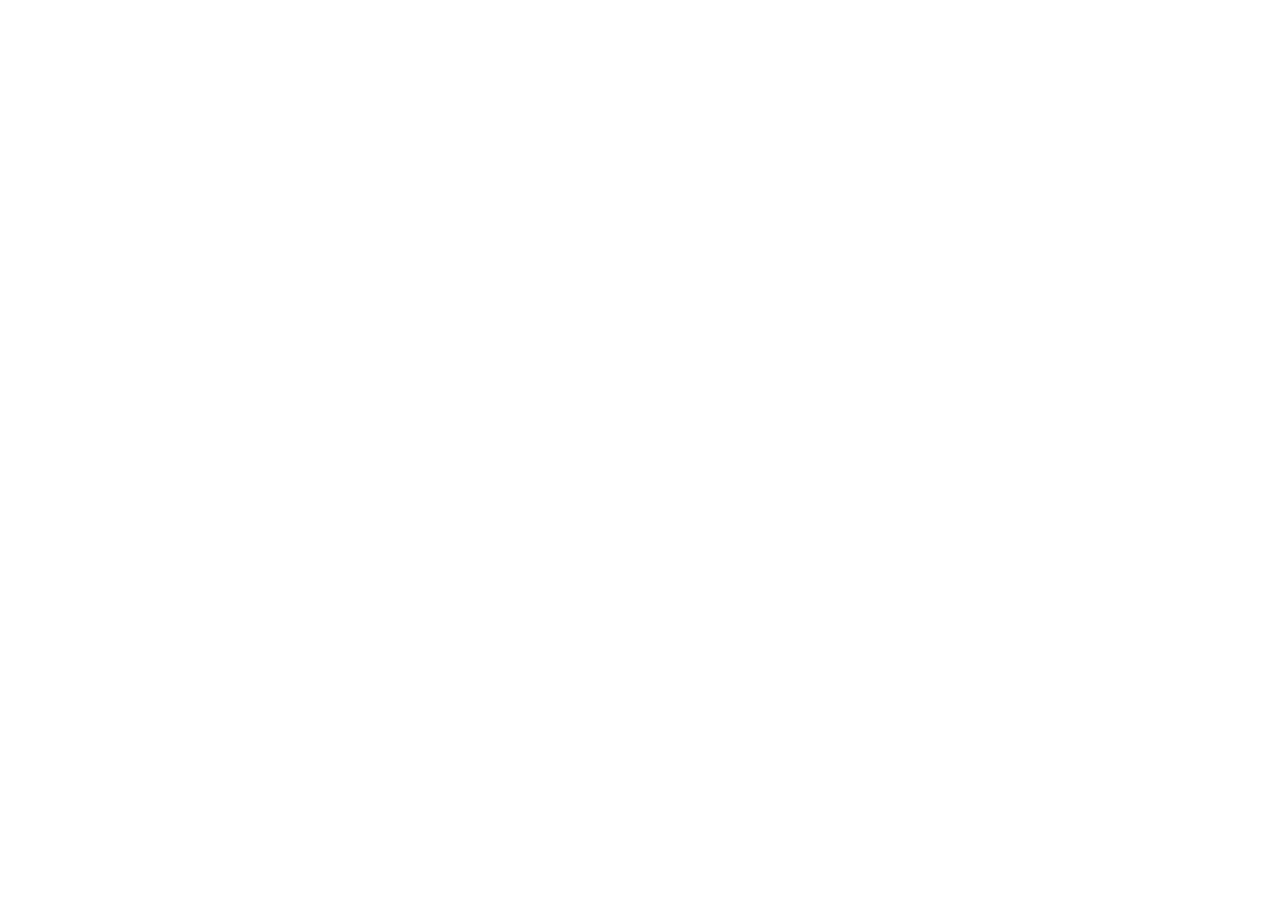
==== math.html @ e970115b "My First Commit" ====
<!DOCTYPE html>
<html lang="en">
<head>
    <meta charset="UTF-8">
    <meta name="viewport" content="width=device-width, initial-scale=1.0">
    <title>Document</title>
    <script src="scrypt.js"></script>
</head>
<body>
    
</body>
</html>
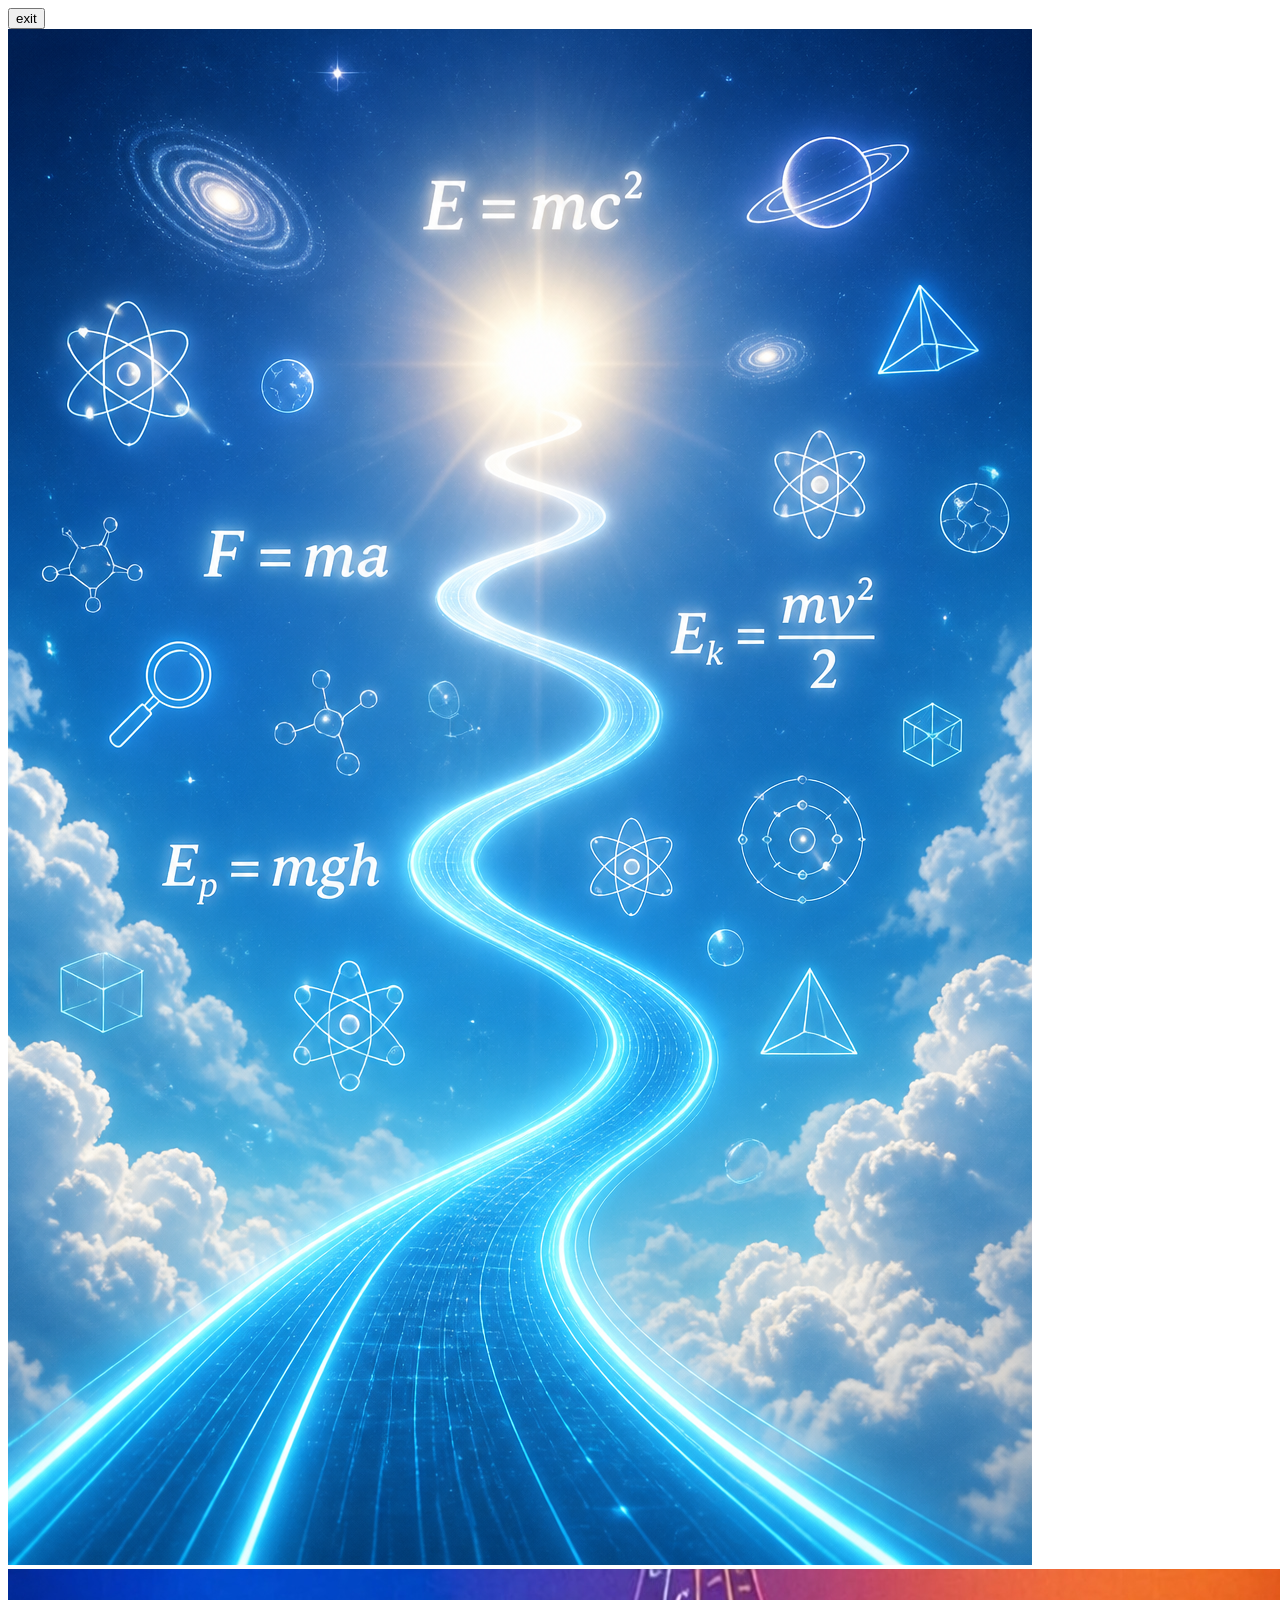
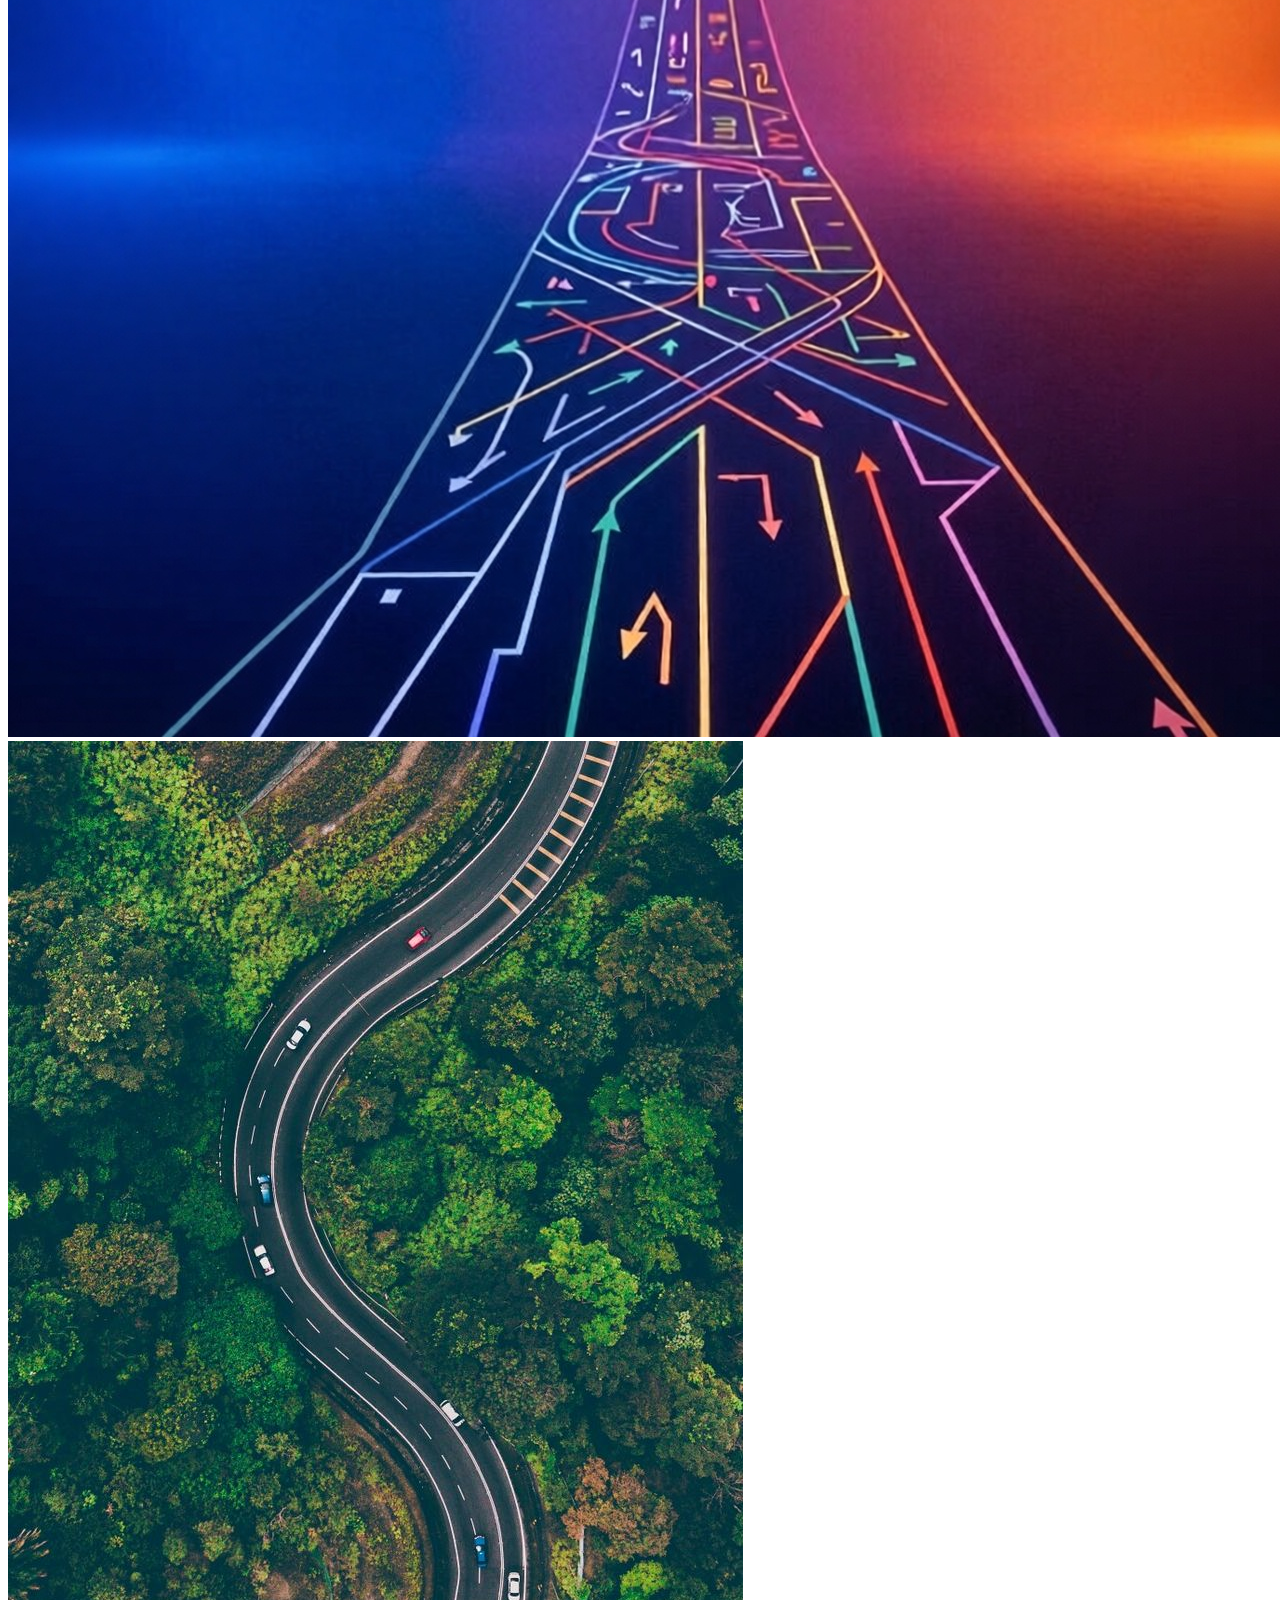
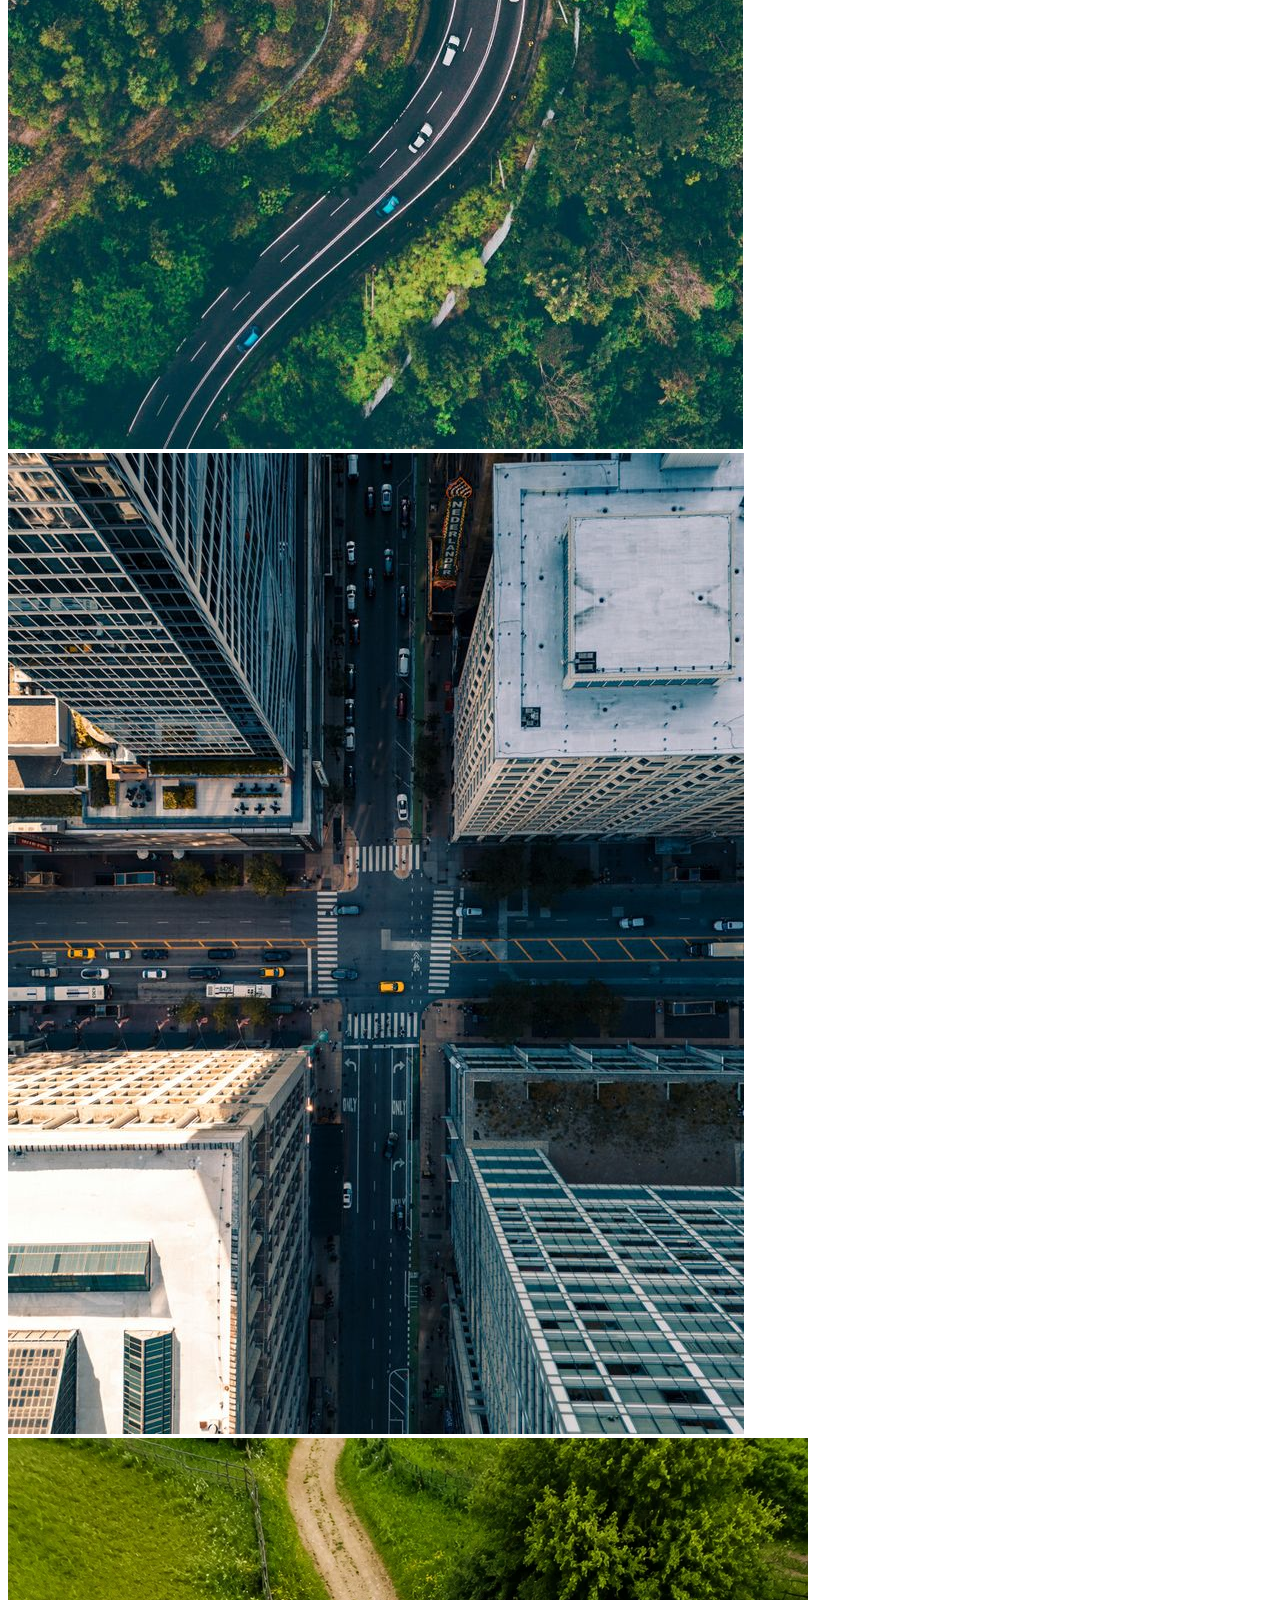
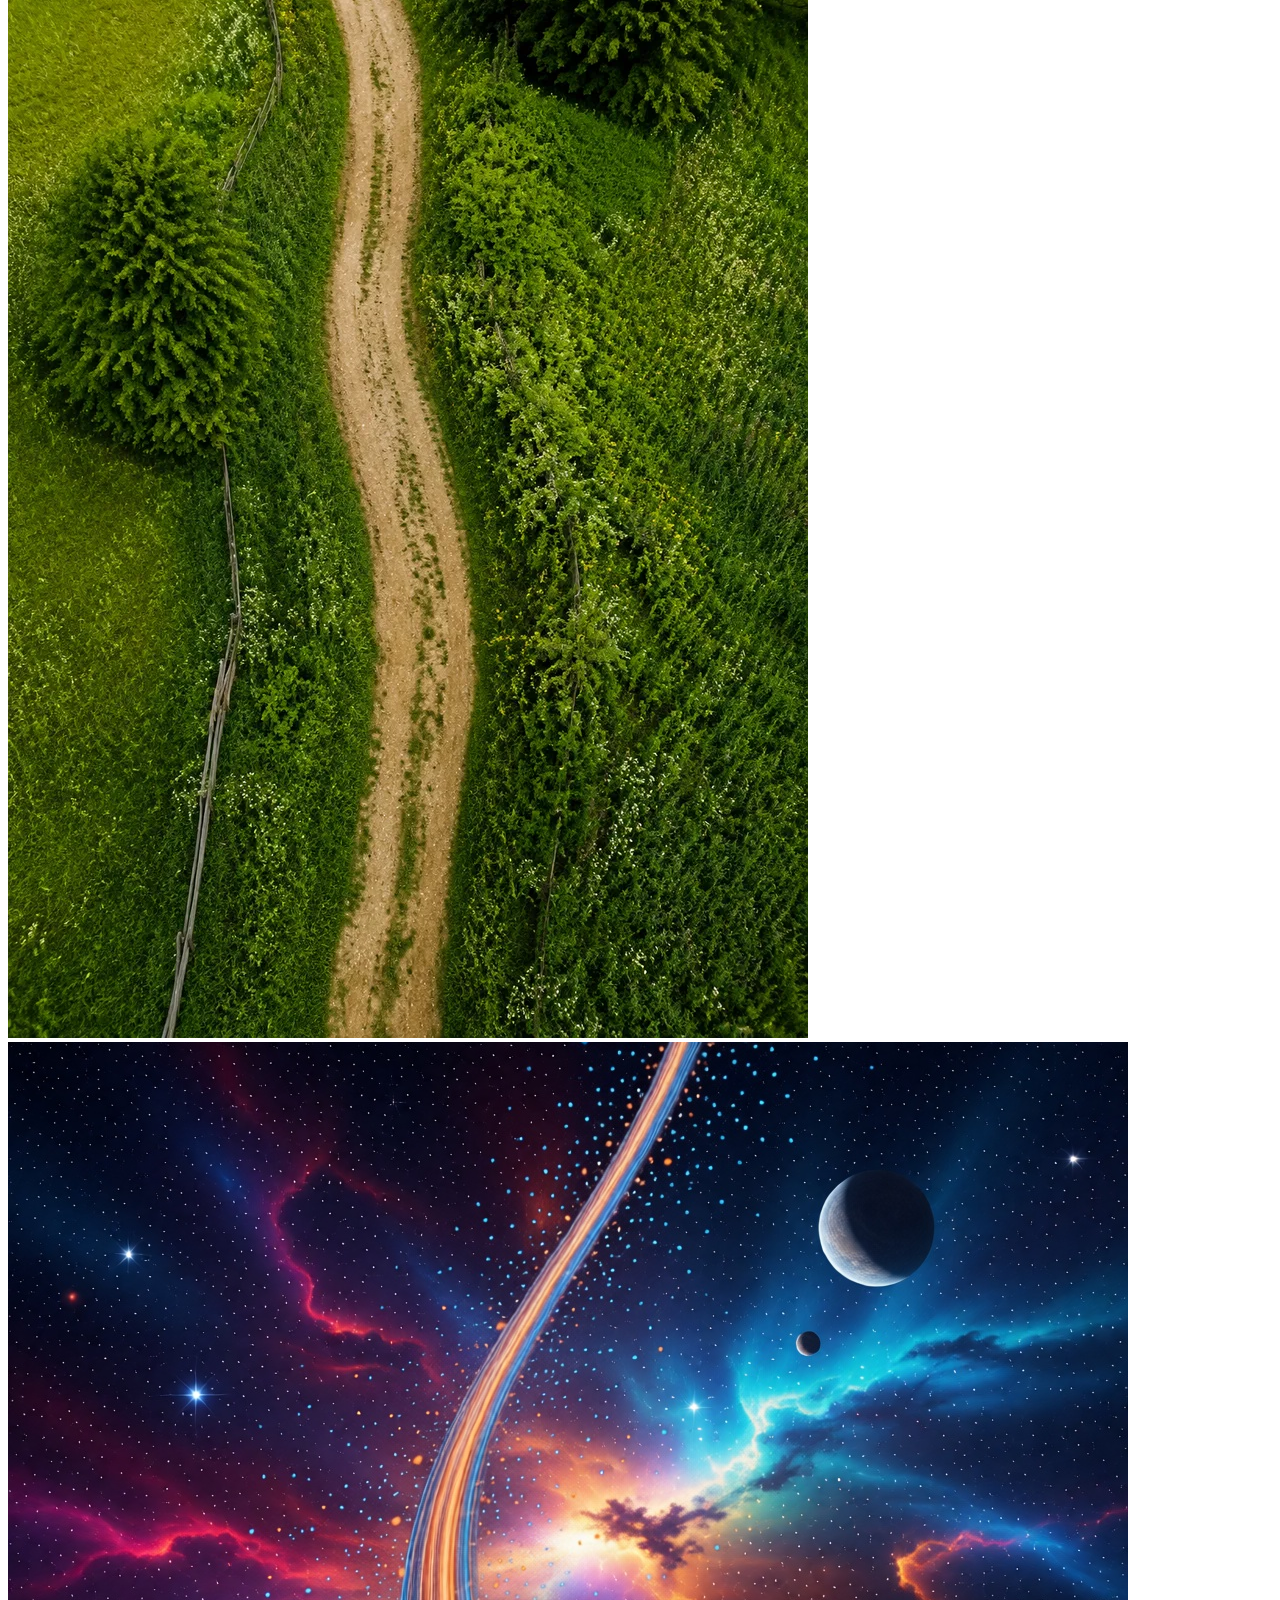
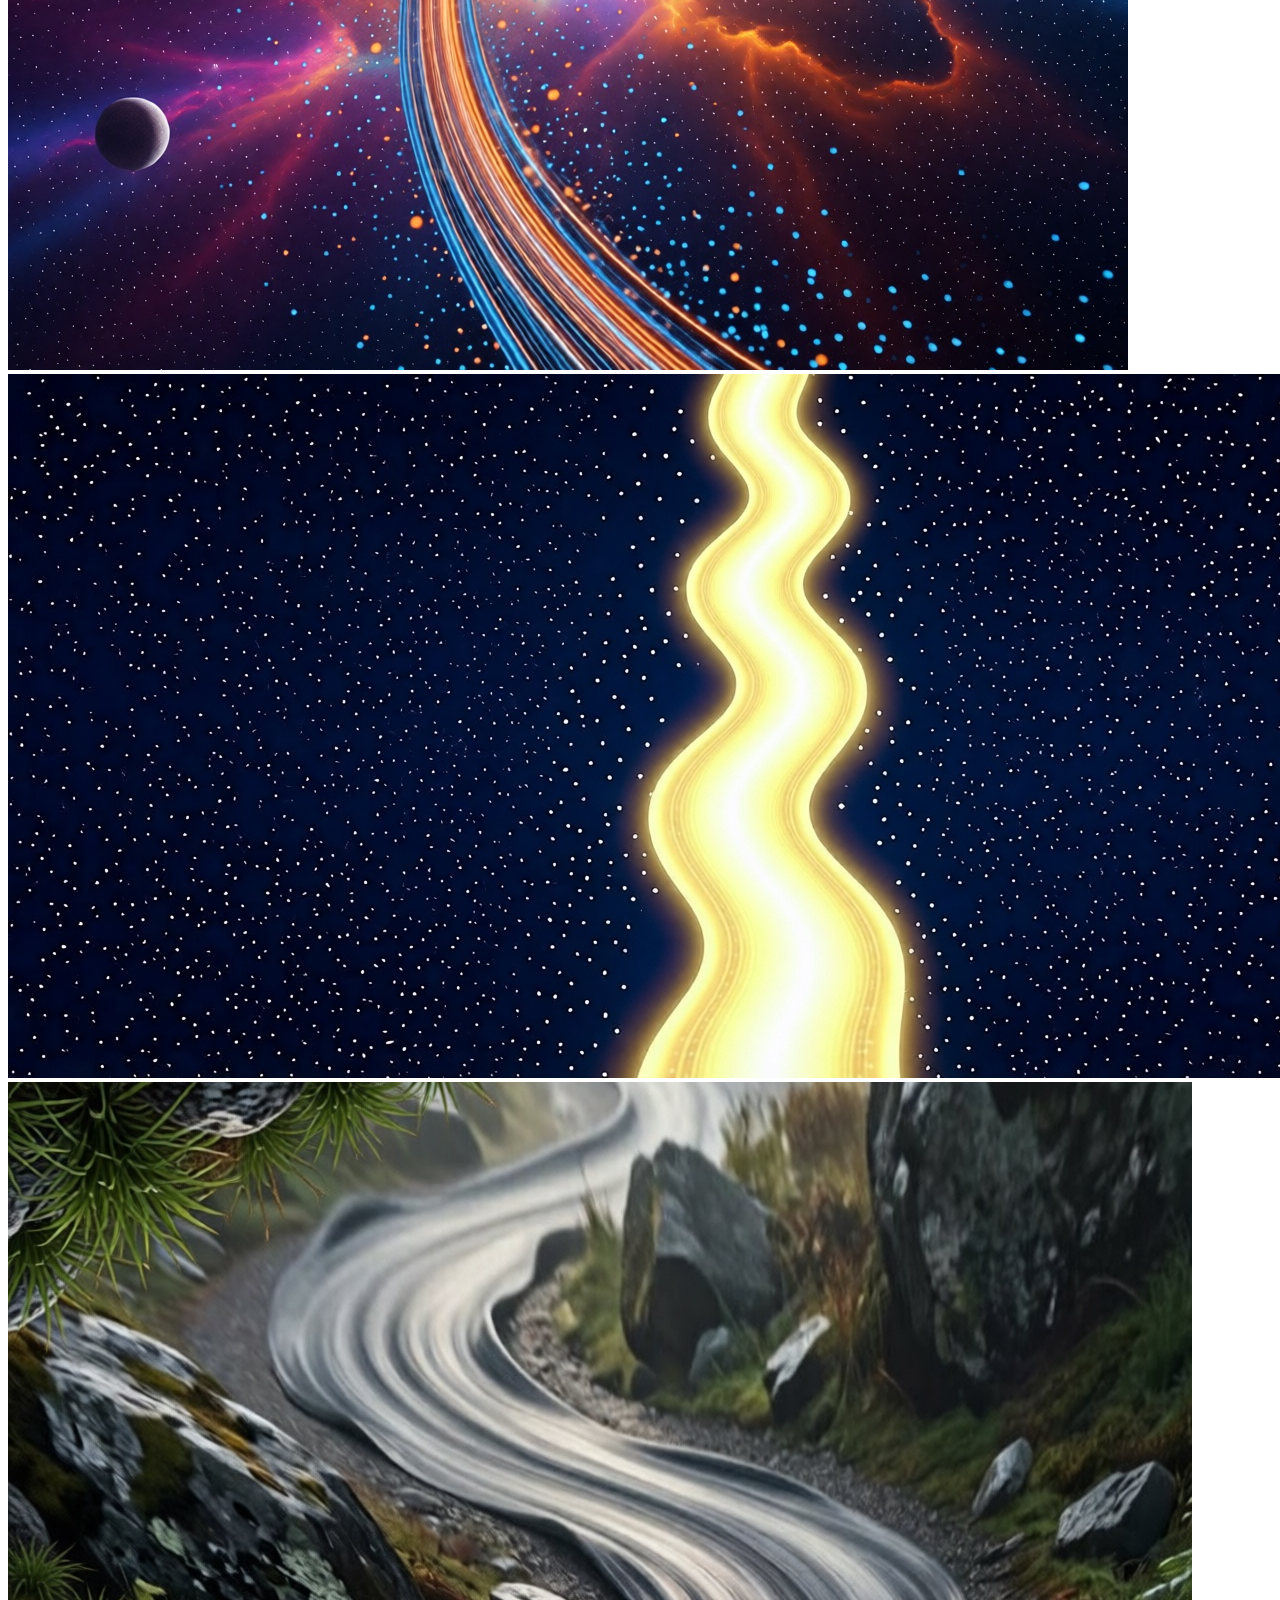
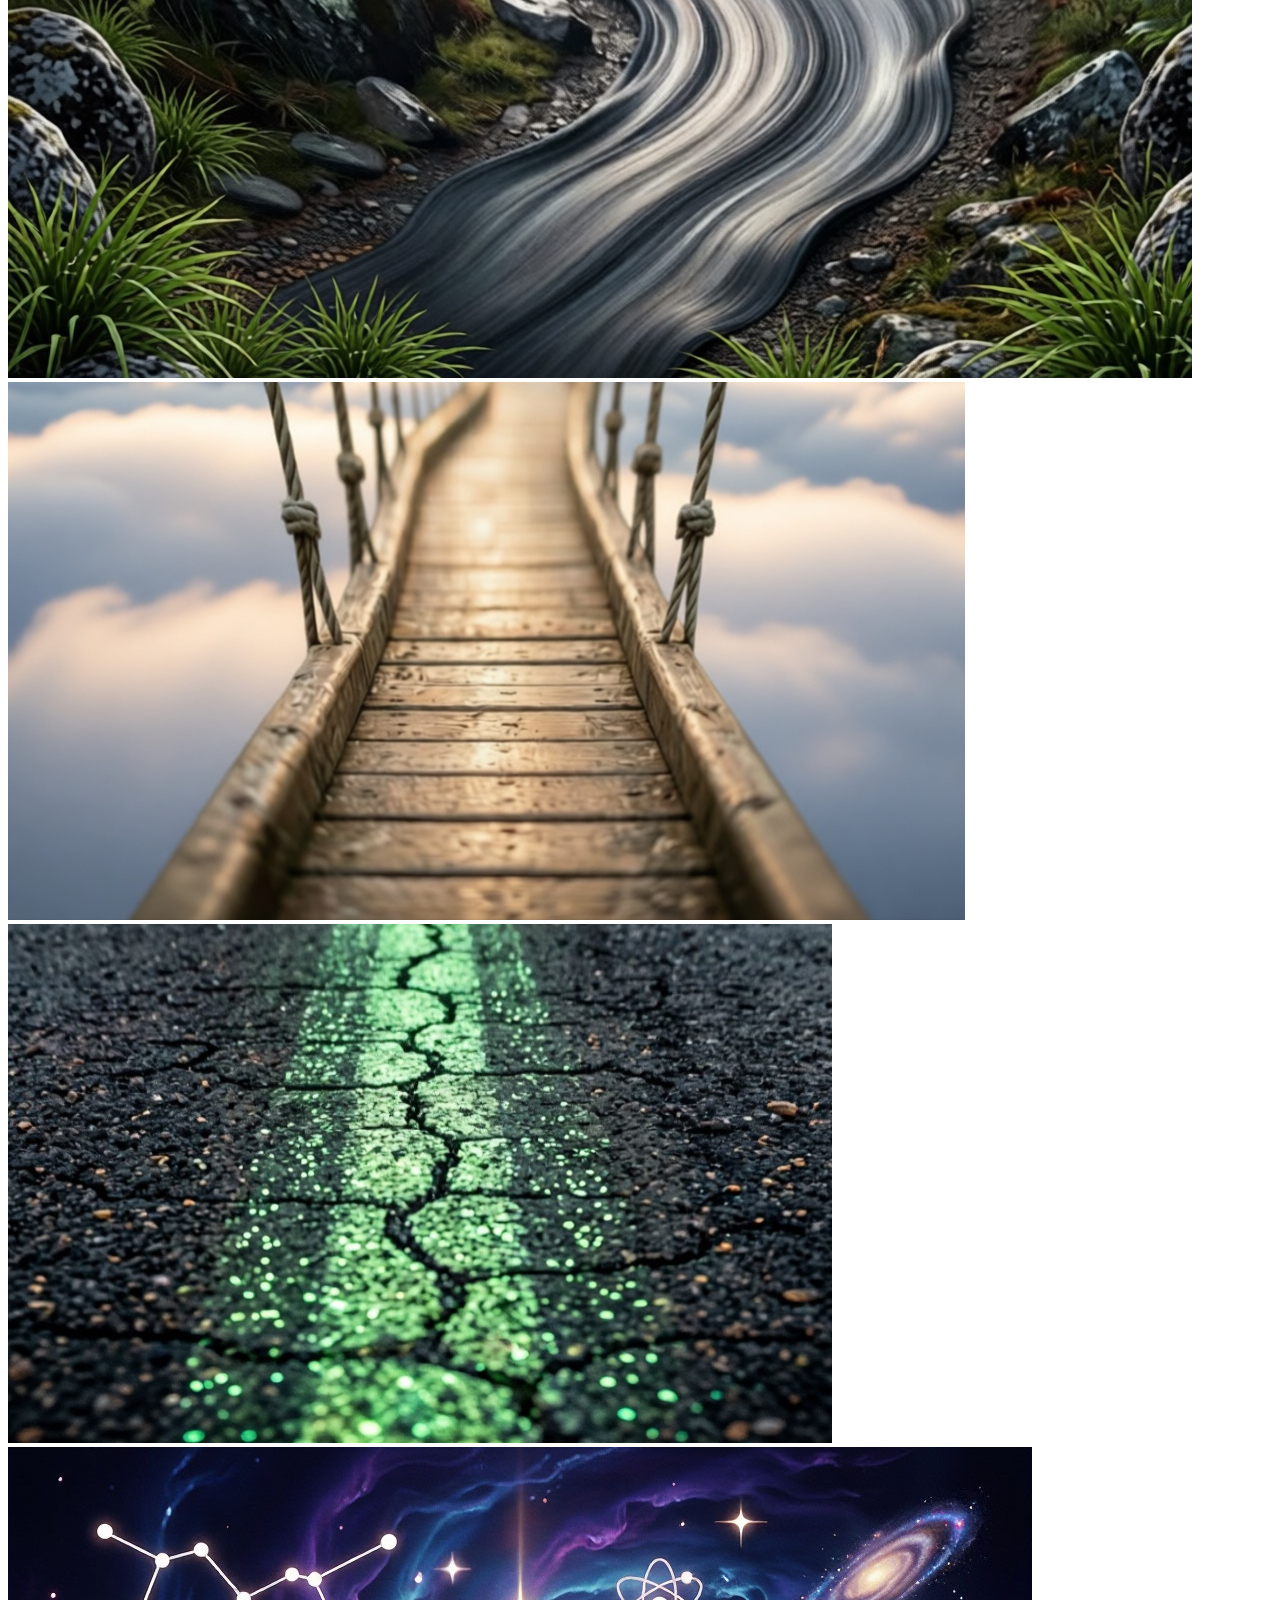
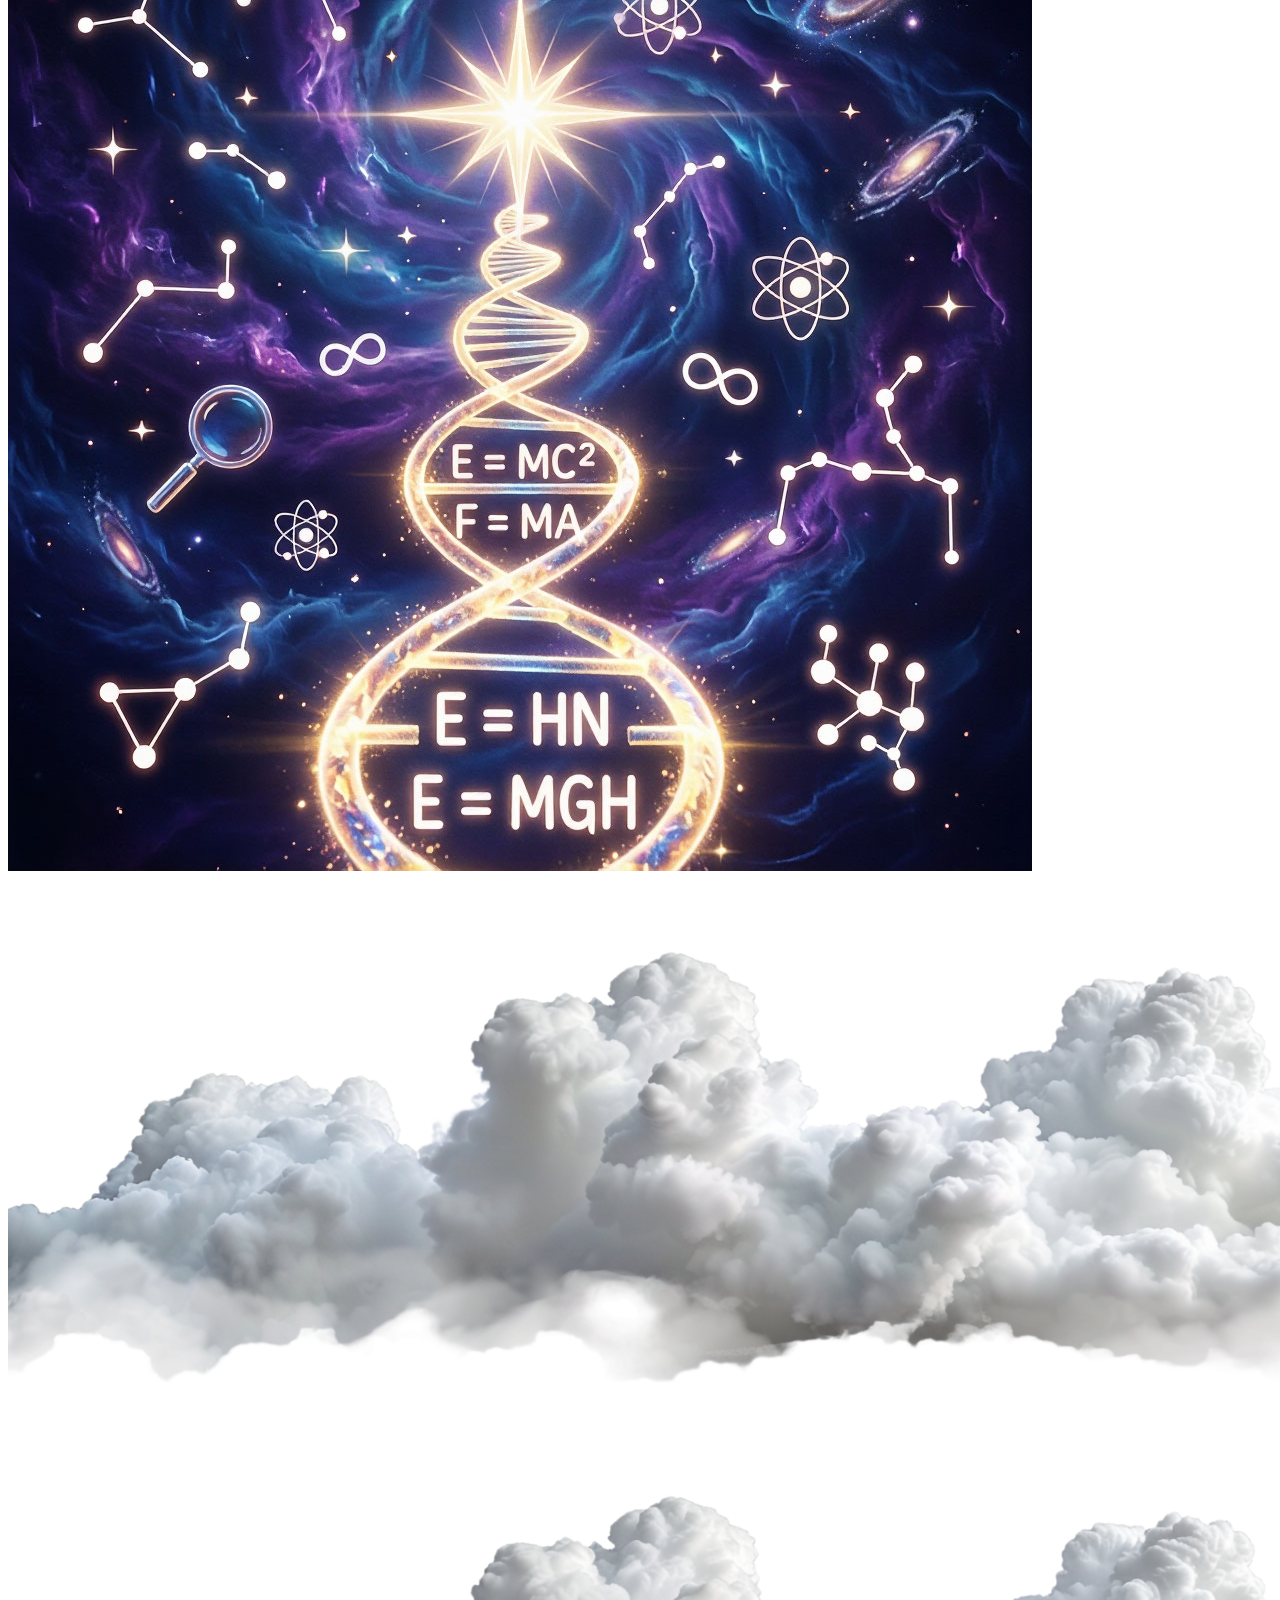
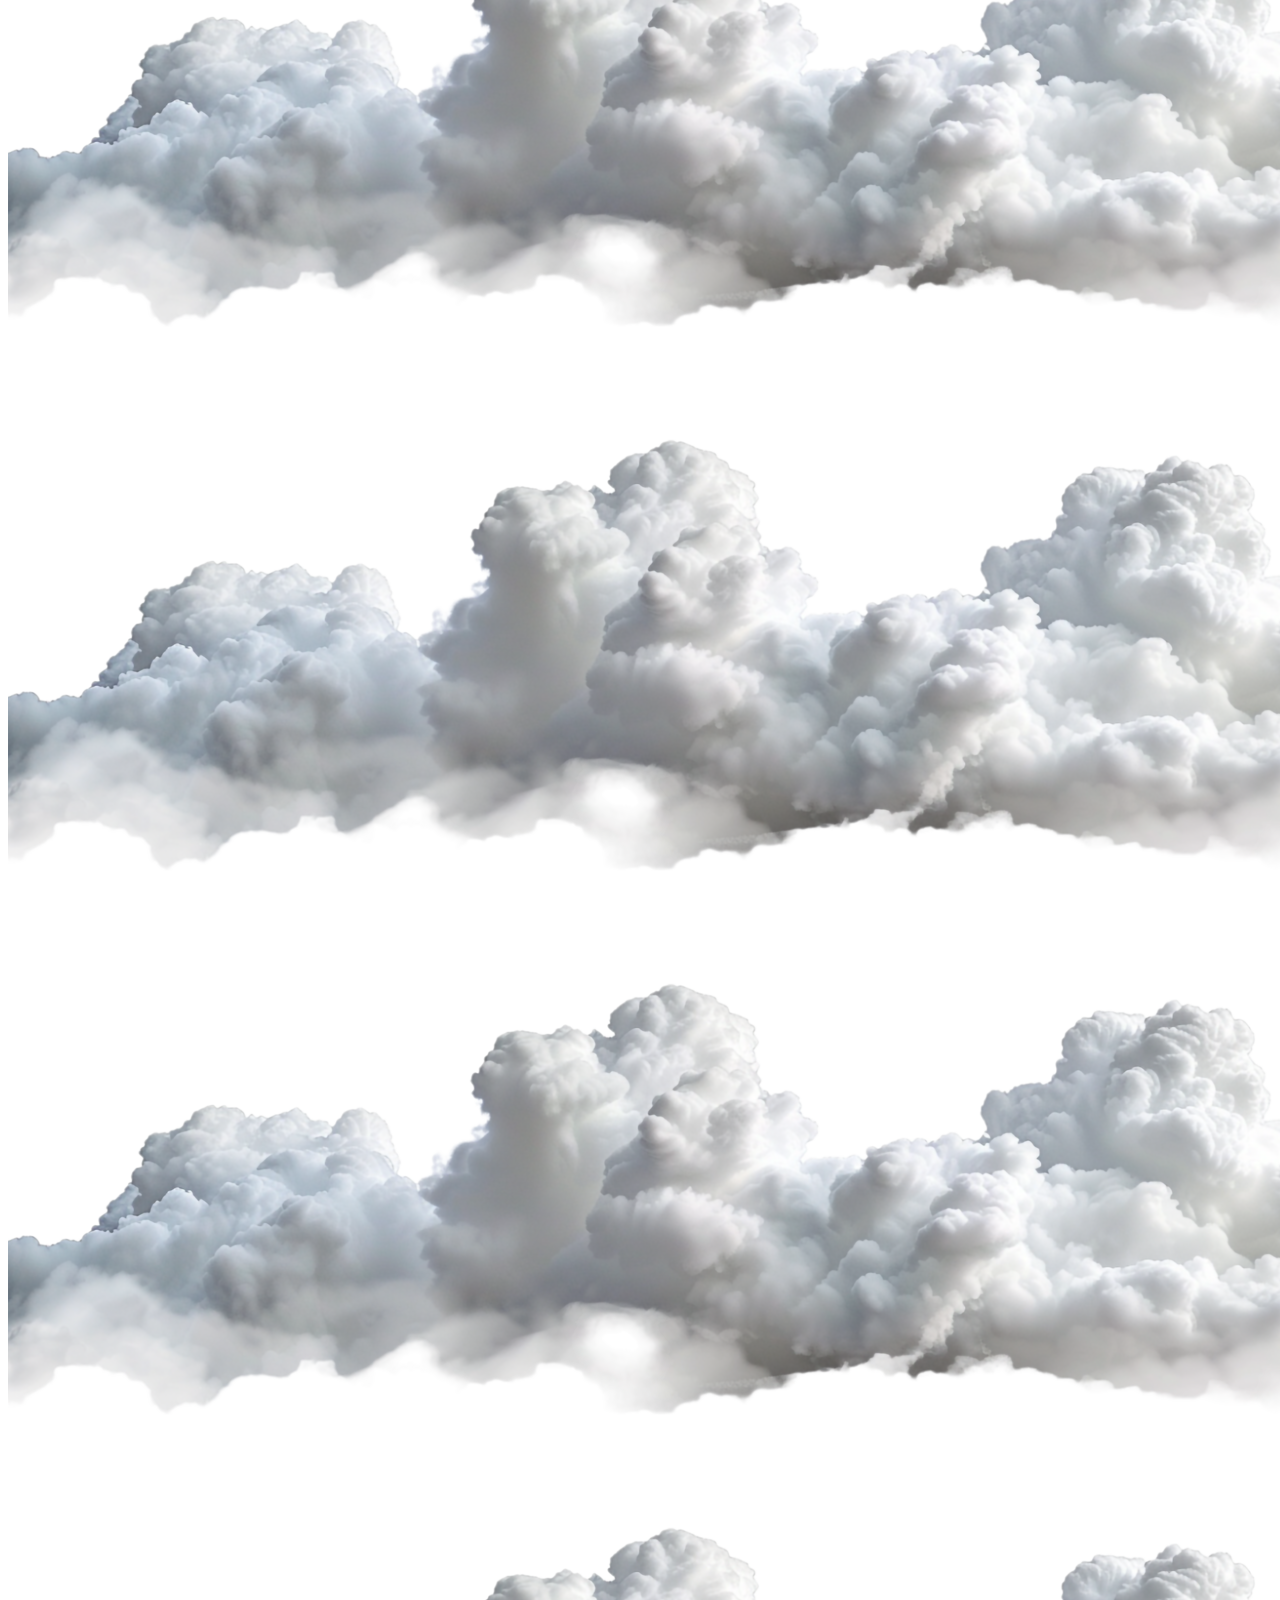
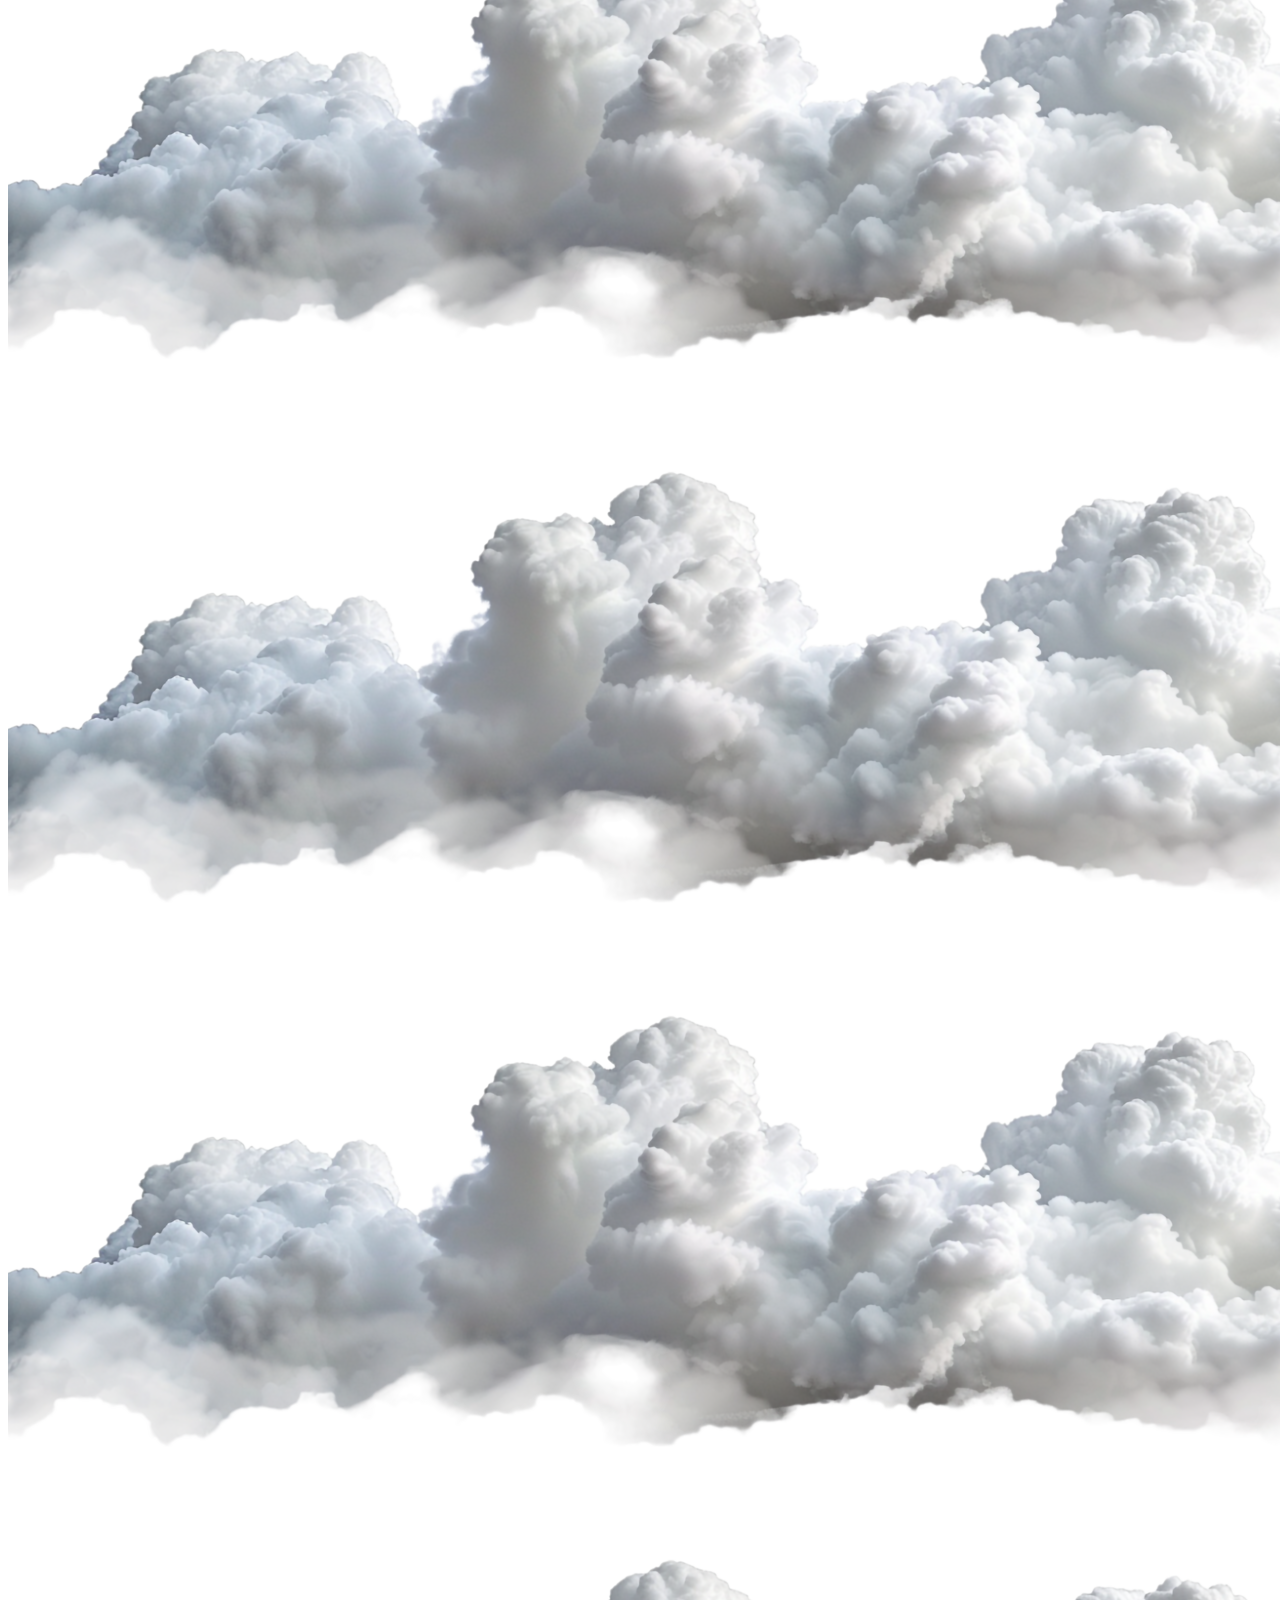
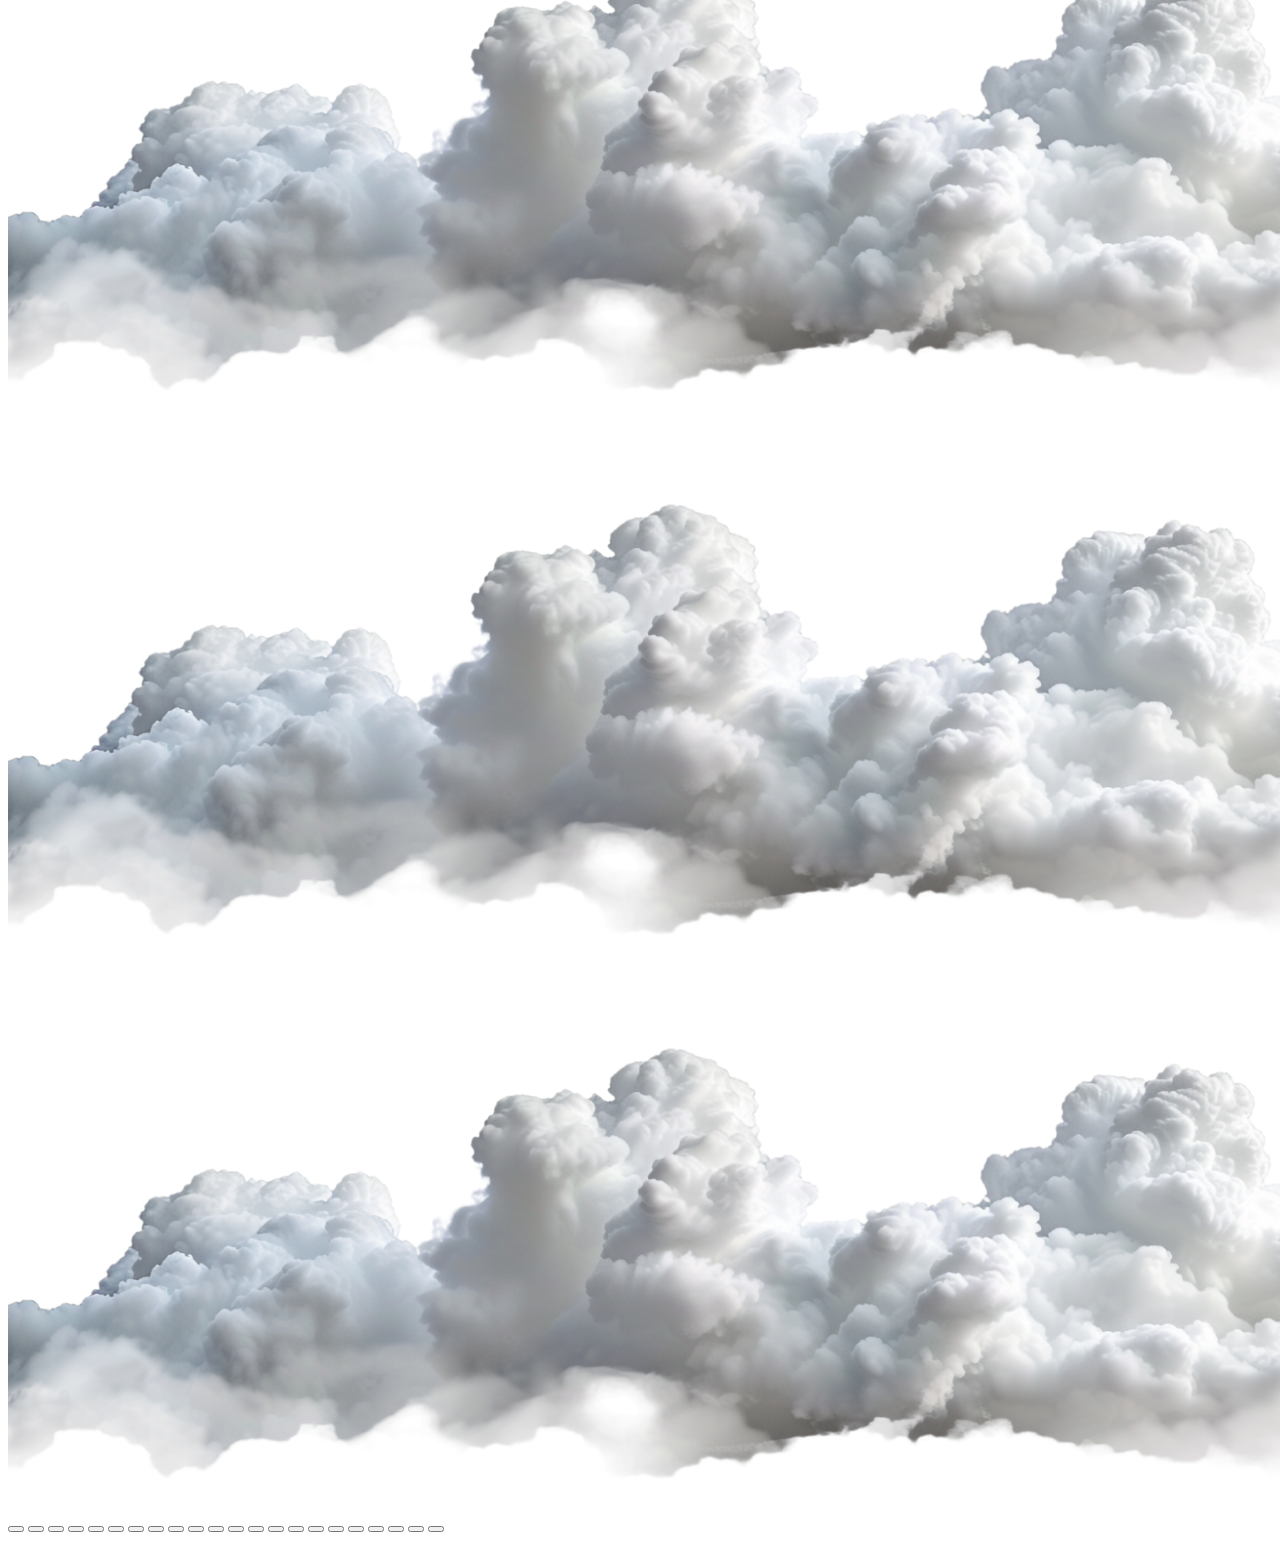
==== commit 6749461e: "Add files via upload" ====
--- a/math.html
+++ b/math.html
@@ -1,12 +1,76 @@
-<!DOCTYPE html>
-<html lang="en">
-<head>
-    <meta charset="UTF-8">
-    <meta name="viewport" content="width=device-width, initial-scale=1.0">
-    <title>Document</title>
-    <script src="scrypt.js"></script>
-</head>
-<body>
-    
-</body>
+<!DOCTYPE html>
+<html lang="en" id="page_physics">
+<head>
+    <meta charset="UTF-8">
+    <meta name="viewport" content="width=device-width, initial-scale=1.0">
+    <title>Document</title>
+    <link rel="stylesheet" href="math.css">
+    <script src="mathmain.js" type="module"></script>
+</head>
+<body>
+
+    <!-- head page -->
+    
+    <div class="head_page">
+        <button class="exit_page" type="button" id="exit_on_main" onclick="exit()"> exit </button>
+    </div>
+
+    <!-- location -->
+    <img src=".\1000035770.jpg" class="bg_site" id="bg_1">
+
+    <img src=".\1000035775.jpg" class="bg_site" id="bg_2">
+
+    <img src=".\1000034646.jpg" class="bg_site" id="bg_3">
+
+    <img src=".\1000034648.jpg" class="bg_site" id="bg_4">
+
+    <img src=".\1000035082.webp" class="bg_site" id="bg_5">
+
+    <img src=".\1000035746.jpg" class="bg_site" id="bg_6">
+
+    <img src=".\1000035751.jpg" class="bg_site" id="bg_7">
+
+    <img src=".\1000035755.jpg" class="bg_site" id="bg_8">
+
+    <img src=".\1000035761.jpg" class="bg_site" id="bg_9">
+
+    <img src=".\1000035765.jpg" class="bg_site" id="bg_10">
+
+    <img src=".\1000035771.jpg" class="bg_site" id="bg_11">
+    
+    <img src="./10101010.png" class="sky" id="sky_1">
+    <img src="./10101010.png" class="sky" id="sky_2">
+    <img src="./10101010.png" class="sky" id="sky_3">
+    <img src="./10101010.png" class="sky" id="sky_4">
+    <img src="./10101010.png" class="sky" id="sky_5">
+    <img src="./10101010.png" class="sky" id="sky_6">
+    <img src="./10101010.png" class="sky" id="sky_7">
+    <img src="./10101010.png" class="sky" id="sky_8">
+    <img src="./10101010.png" class="sky" id="sky_9">
+    <img src="./10101010.png" class="sky" id="sky_10">
+
+    <button id="level_1" onclick="level_1()"></button>
+    <button id="level_2" onclick="level_2()"></button>
+    <button id="level_3" onclick="level_3()"></button>
+    <button id="level_4" onclick="level_4()"></button>
+    <button id="level_5" onclick="level_5()"></button>
+    <button id="level_6" onclick="level_6()"></button>
+    <button id="level_7" onclick="level_7()"></button>
+    <button id="level_8" onclick="level_8()"></button>
+    <button id="level_9" onclick="level_9()"></button>
+    <button id="level_10" onclick="level_10()"></button>
+    <button id="level_11" onclick="level_11()"></button>
+    <button id="level_12" onclick="level_12()"></button>
+    <button id="level_13" onclick="level_13()"></button>
+    <button id="level_14" onclick="level_14()"></button>
+    <button id="level_15" onclick="level_15()"></button>
+    <button id="level_16" onclick="level_16()"></button>
+    <button id="level_17" onclick="level_17()"></button>
+    <button id="level_18" onclick="level_18()"></button>
+    <button id="level_19" onclick="level_19()"></button>
+    <button id="level_20" onclick="level_20()"></button>
+    <button id="level_21" onclick="level_21()"></button>
+    <button id="level_22" onclick="level_22()"></button>
+
+</body>
 </html>
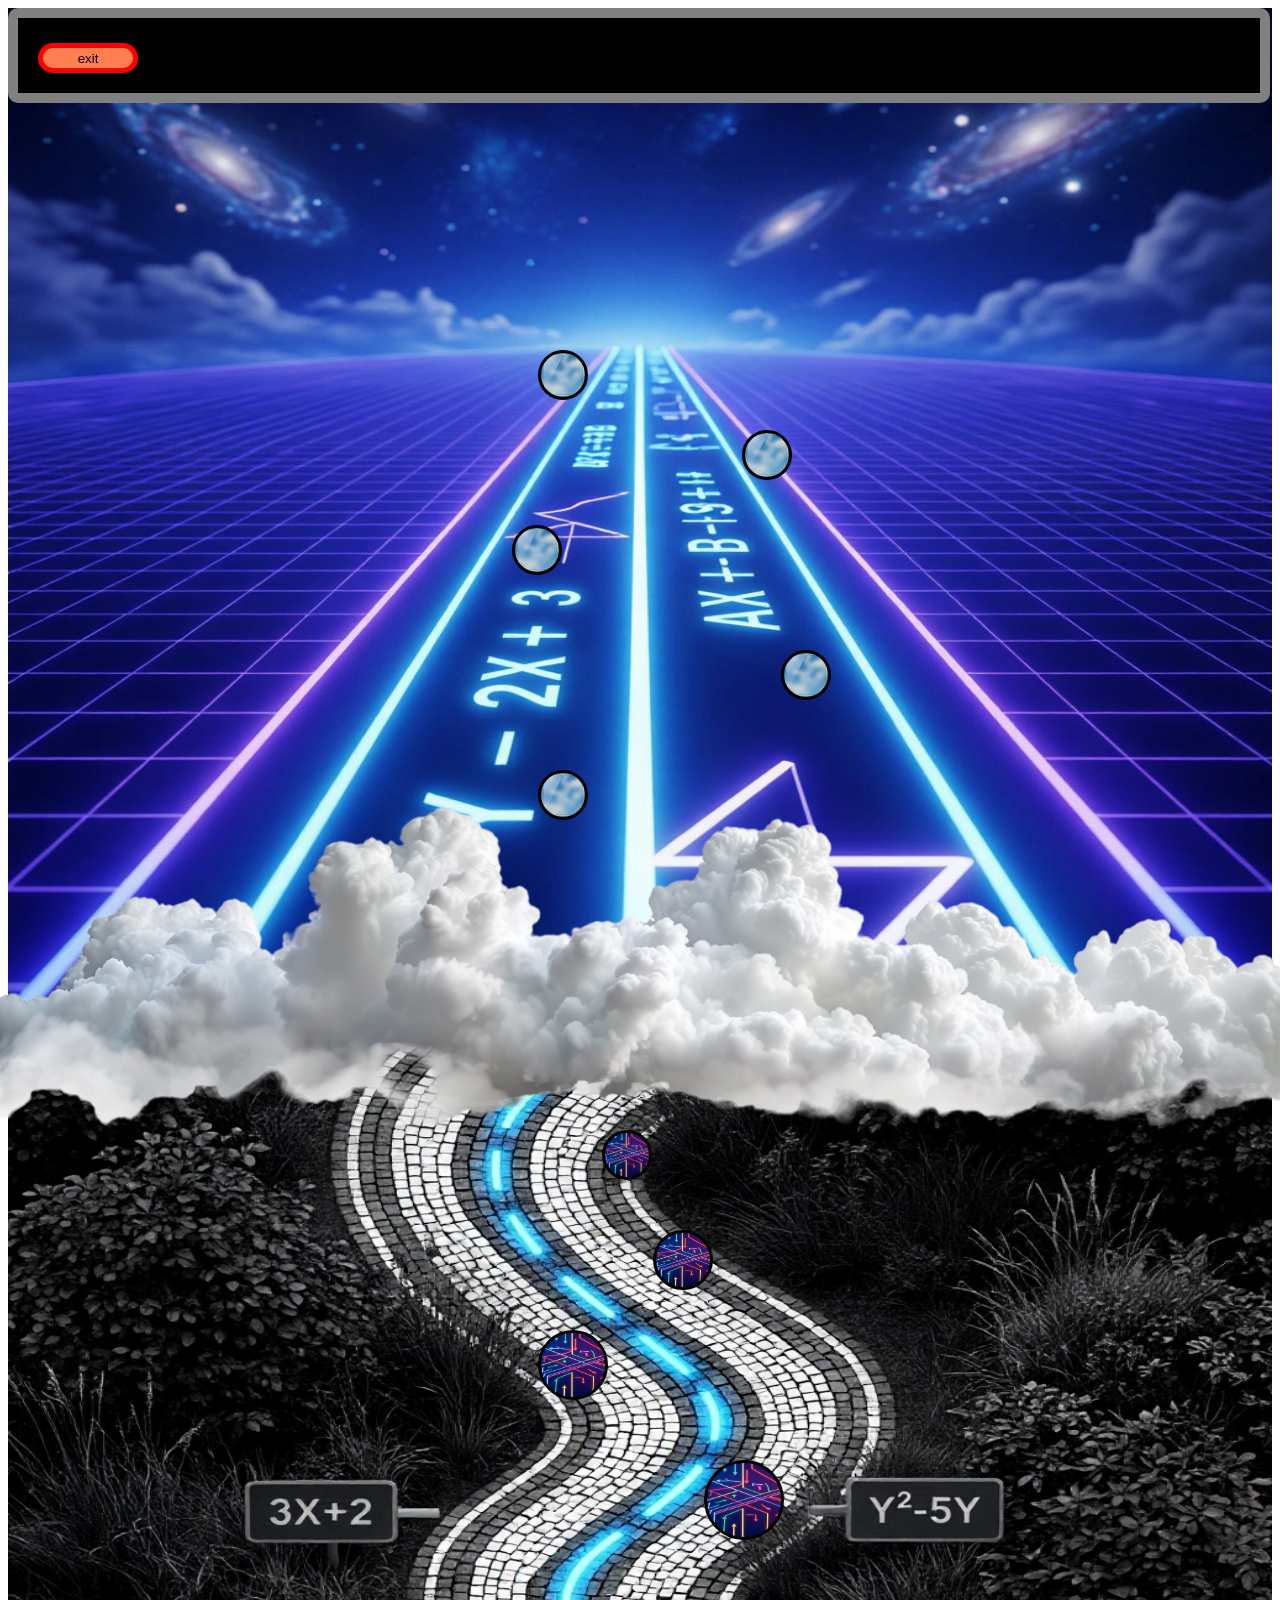
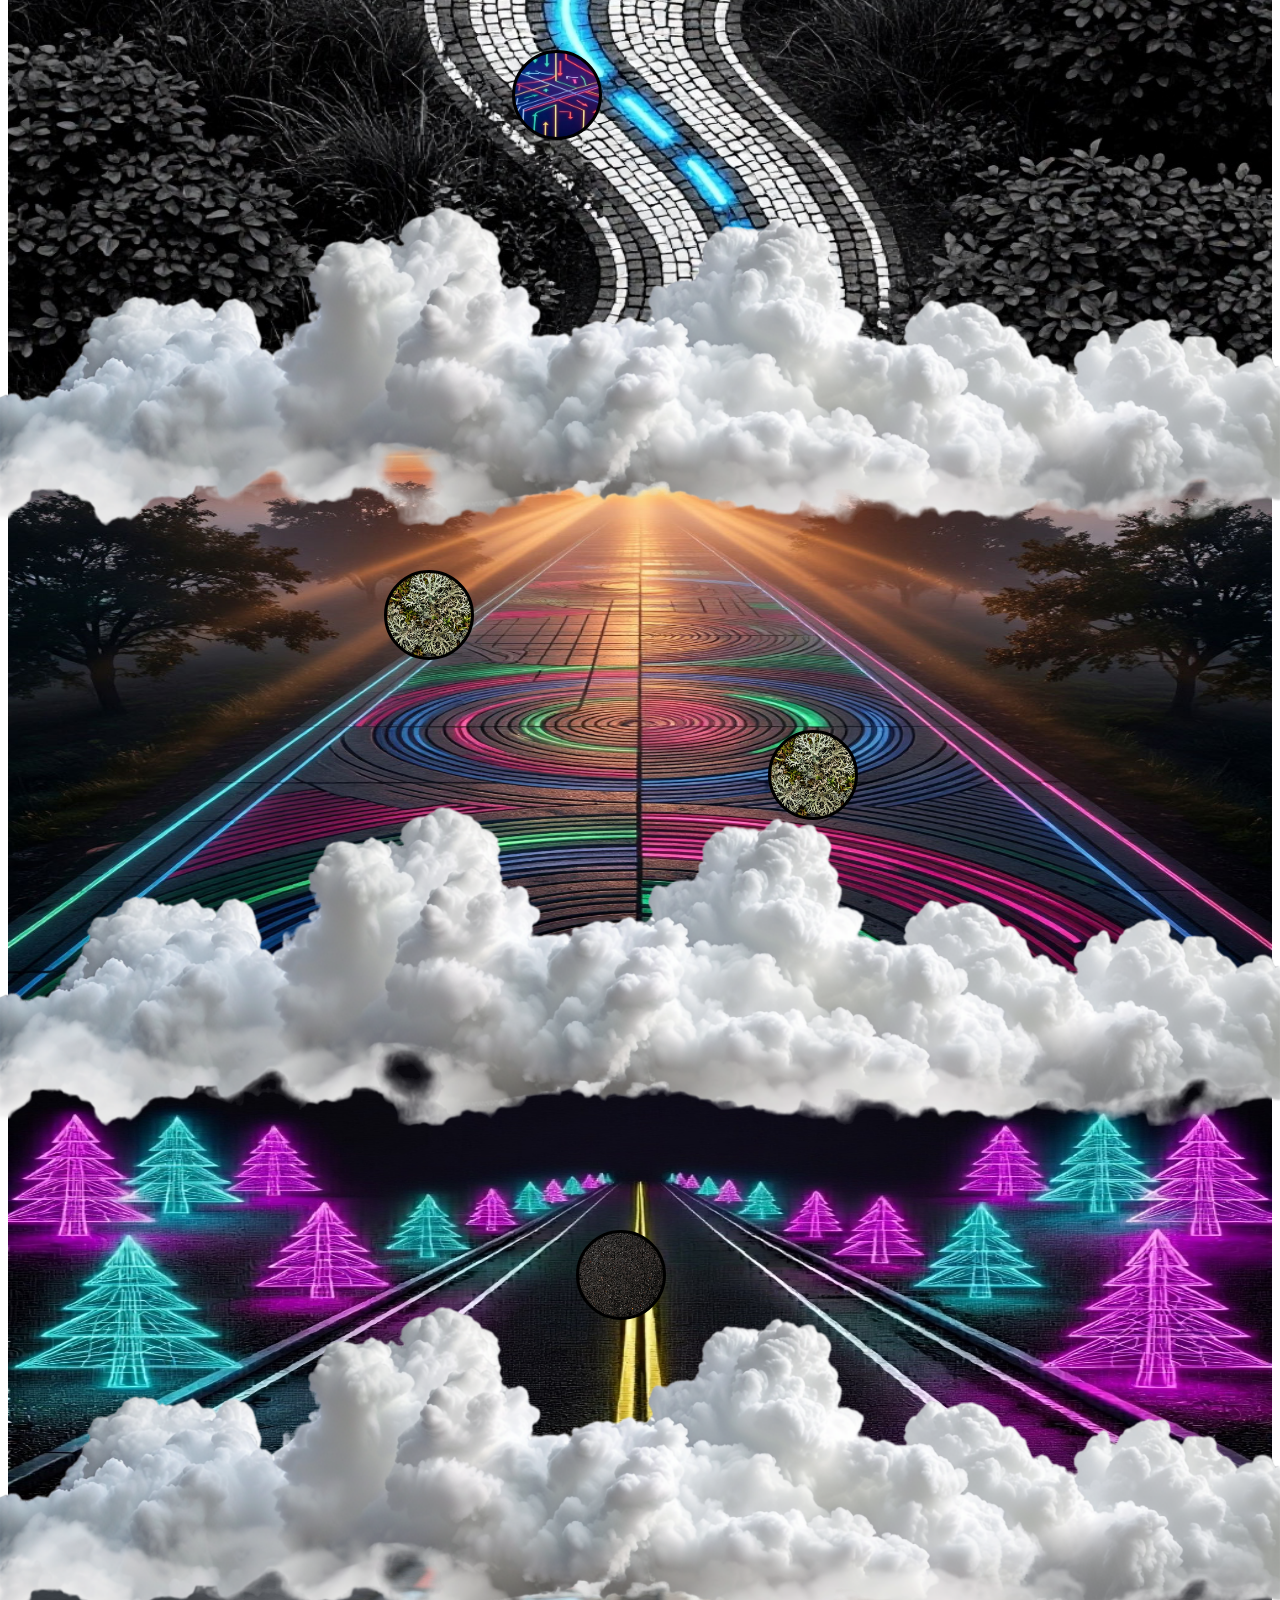
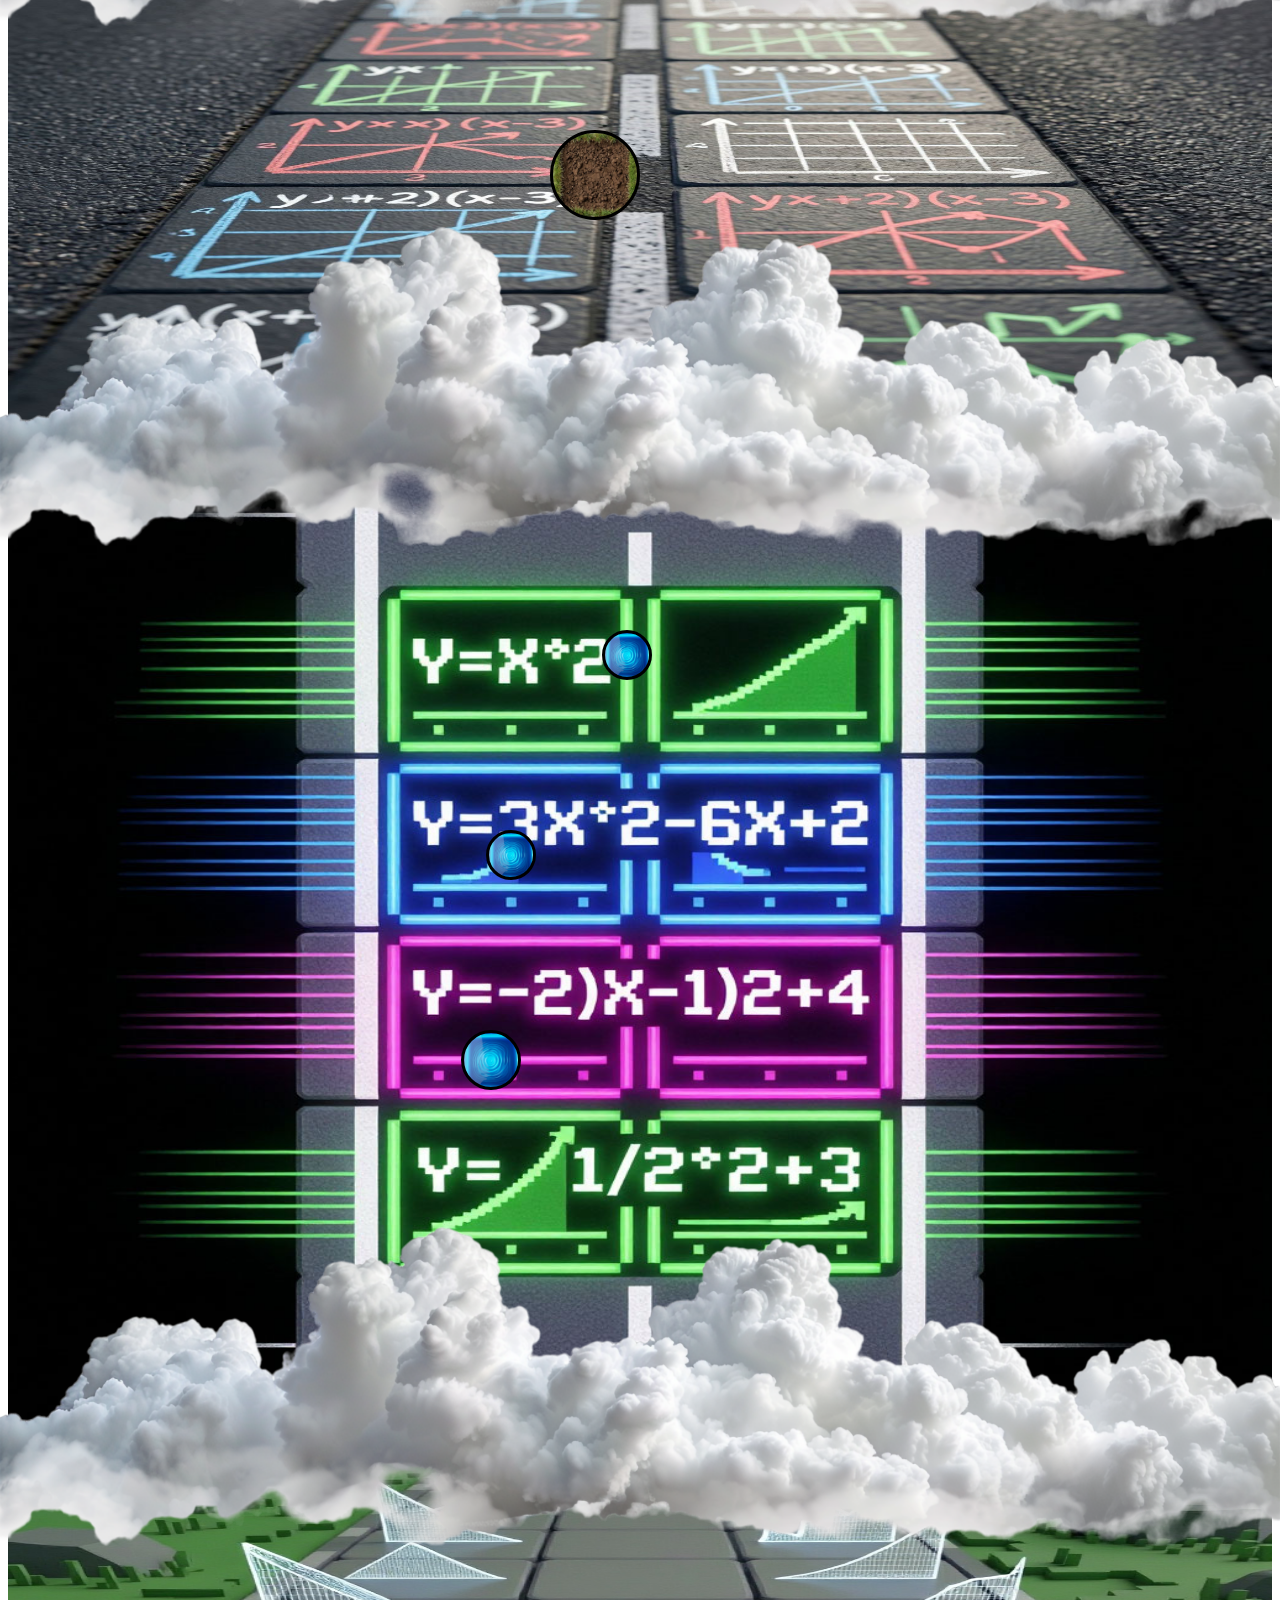
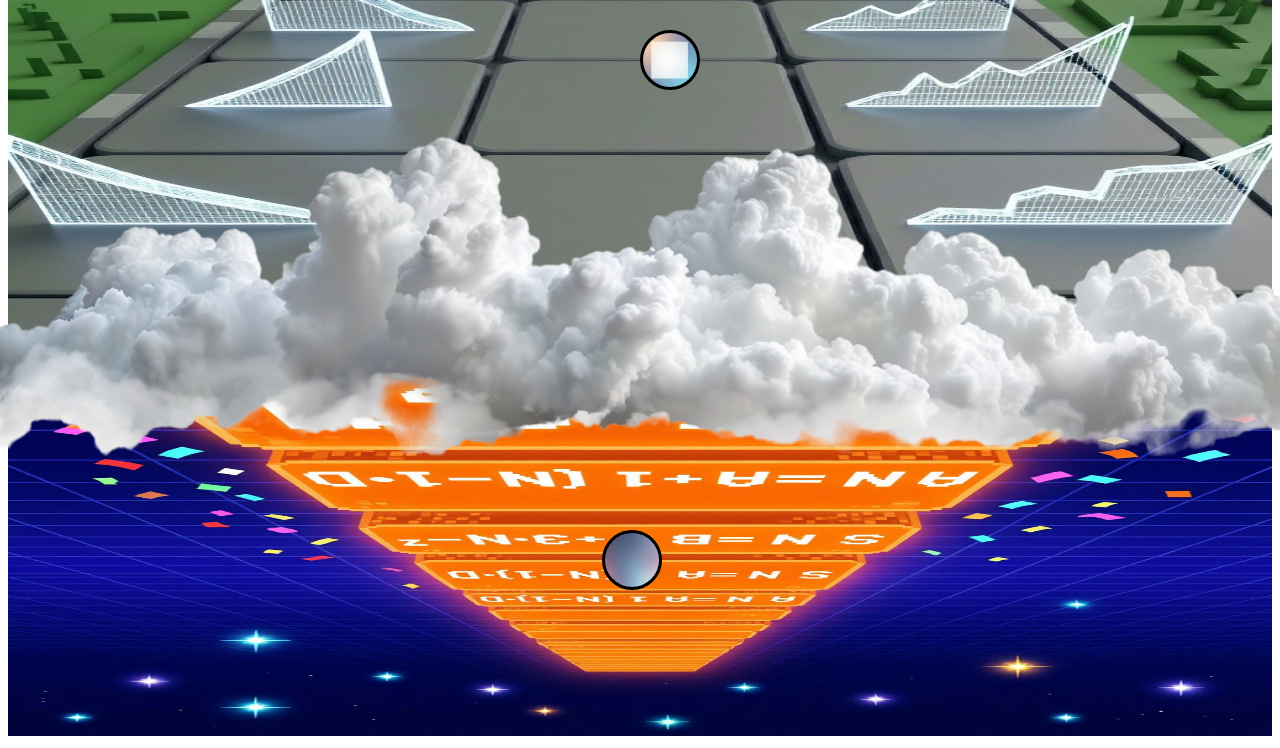
==== commit 36f63f02: "Add files via upload" ====
--- a/math.html
+++ b/math.html
@@ -5,7 +5,7 @@
     <meta name="viewport" content="width=device-width, initial-scale=1.0">
     <title>Document</title>
     <link rel="stylesheet" href="math.css">
-    <script src="mathmain.js" type="module"></script>
+    <script src="math.js" type="module"></script>
 </head>
 <body>
 
@@ -16,38 +16,29 @@
     </div>
 
     <!-- location -->
-    <img src=".\1000035770.jpg" class="bg_site" id="bg_1">
+    <img src=".\fb037dc698a11f191a646dd814b2db5_3.jpeg" class="bg_site" id="bg_1">
 
-    <img src=".\1000035775.jpg" class="bg_site" id="bg_2">
+    <img src=".\image.png" class="bg_site" id="bg_2">
 
-    <img src=".\1000034646.jpg" class="bg_site" id="bg_3">
+    <img src=".\9f2bb0316a3011f18b4cb26ed5a4bca8_1.jpg" class="bg_site" id="bg_3">
 
-    <img src=".\1000034648.jpg" class="bg_site" id="bg_4">
+    <img src=".\editing_result_eba894e66a3411f1860e7e587ff9ad24_1.jpg" class="bg_site" id="bg_4">
 
-    <img src=".\1000035082.webp" class="bg_site" id="bg_5">
+    <img src=".\b45c8b76a3511f186fb3686dd5a2841_4.jpeg" class="bg_site" id="bg_5">
 
-    <img src=".\1000035746.jpg" class="bg_site" id="bg_6">
+    <img src=".\967e20ad6a3711f19d69d6fa4732454c_1.jpg" class="bg_site" id="bg_6">
 
-    <img src=".\1000035751.jpg" class="bg_site" id="bg_7">
+    <img src=".\editing_result_b4dd388b6a4411f1a6c2fac1789fa398_1.jpg" class="bg_site" id="bg_7">
 
-    <img src=".\1000035755.jpg" class="bg_site" id="bg_8">
-
-    <img src=".\1000035761.jpg" class="bg_site" id="bg_9">
-
-    <img src=".\1000035765.jpg" class="bg_site" id="bg_10">
-
-    <img src=".\1000035771.jpg" class="bg_site" id="bg_11">
+    <img src=".\0fd0daf76a4911f198125ab66c6c4a45_1.jpg" class="bg_site" id="bg_11">
     
-    <img src="./10101010.png" class="sky" id="sky_1">
-    <img src="./10101010.png" class="sky" id="sky_2">
-    <img src="./10101010.png" class="sky" id="sky_3">
-    <img src="./10101010.png" class="sky" id="sky_4">
-    <img src="./10101010.png" class="sky" id="sky_5">
-    <img src="./10101010.png" class="sky" id="sky_6">
-    <img src="./10101010.png" class="sky" id="sky_7">
-    <img src="./10101010.png" class="sky" id="sky_8">
-    <img src="./10101010.png" class="sky" id="sky_9">
-    <img src="./10101010.png" class="sky" id="sky_10">
+    <img src=".\10101010.png" class="sky" id="sky_1">
+    <img src=".\10101010.png" class="sky" id="sky_2">
+    <img src=".\10101010.png" class="sky" id="sky_3">
+    <img src=".\10101010.png" class="sky" id="sky_4">
+    <img src=".\10101010.png" class="sky" id="sky_5">
+    <img src=".\10101010.png" class="sky" id="sky_6">
+    <img src=".\10101010.png" class="sky" id="sky_7">
 
     <button id="level_1" onclick="level_1()"></button>
     <button id="level_2" onclick="level_2()"></button>
@@ -67,9 +58,6 @@
     <button id="level_16" onclick="level_16()"></button>
     <button id="level_17" onclick="level_17()"></button>
     <button id="level_18" onclick="level_18()"></button>
-    <button id="level_19" onclick="level_19()"></button>
-    <button id="level_20" onclick="level_20()"></button>
-    <button id="level_21" onclick="level_21()"></button>
     <button id="level_22" onclick="level_22()"></button>
 
 </body>
--- a/math.css
+++ b/math.css
@@ -0,0 +1,404 @@
+.head_page{
+    position: absolute;
+    top: auto;
+    left: auto;
+    height: 75px;
+    width: 97%;
+    background-color: black;
+    border-radius: 10px;
+    border: 10px solid gray;
+    z-index: 11;
+}
+.exit_page{
+    position: relative;
+    left: 20px;
+    top: 25px;
+    width: 100px;
+    height: 30px;
+    background-color: coral;
+    border-radius: 20px;
+    border: 5px solid rgb(255, 0, 0);
+}
+
+
+.bg_site{
+    position: relative;
+    height: 1000px;
+    width: 100%;
+    z-index: 9;
+}
+#bg_3{
+    height: 600px;
+}
+#bg_4{
+    height: 500px;
+}
+#bg_5{
+    height: 500px;
+}
+#bg_7{
+    height: 500px;
+}
+#bg_8{
+    height: 500px;   
+}
+#bg_9{
+    height: 500px;   
+}
+#bg_10{
+    height: 500px;   
+}
+#bg_11{
+    height: 400px;
+    rotate: 180deg;
+}
+
+
+.sky{
+    position: absolute;
+    mix-blend-mode: y;
+    z-index: 10;
+    width: 100%;
+    height: 400px;
+}
+#sky_1{
+    top: 750px;
+    right: 0px;
+}
+#sky_2{
+    top: 1750px;
+    right: 0px;
+}
+#sky_3{
+    top: 2350px;
+    right: 0px;
+}
+#sky_4{
+    top: 2850px;
+    right: 0px;
+}
+#sky_5{
+    top: 3370px;
+    right: 0px;
+}
+#sky_6{
+    top: 4370px;
+    right: 0px;
+}
+#sky_7{
+    top: 4880px;
+    right: 0px;
+}
+#sky_8{
+    top: 5380px;
+    right: 0px;
+}
+#sky_9{
+    top: 5880px;
+    right: 0px;
+}
+#sky_10{
+    top: 6380px;
+    right: 0px;
+}
+
+#level_1{
+    position: absolute;
+    top: 350px;
+    left: 42%;
+    height: 50px;
+    width: 50px;
+    border: 3px solid black;
+    border-radius: 30px;
+    z-index: 12;
+    background-image: url("../1780225422470.jpg");
+    background-size: cover;
+    background-position: center;
+}
+
+#level_2{
+    position: absolute;
+    top: 430px;
+    left: 58%;
+    height: 50px;
+    width: 50px;
+    border: 3px solid black;
+    border-radius: 30px;
+    z-index: 12;
+    background-image: url("../1780225422470.jpg");
+    background-size: cover;
+    background-position: center;
+}
+
+
+#level_3{
+    position: absolute;
+    top: 525px;
+    left: 40%;
+    height: 50px;
+    width: 50px;
+    border: 3px solid black;
+    border-radius: 30px;
+    z-index: 12;
+    background-image: url("../1780225422470.jpg");
+    background-size: cover;
+    background-position: center;
+}
+#level_4{
+    position: absolute;
+    top: 650px;
+    left: 61%;
+    height: 50px;
+    width: 50px;
+    border: 3px solid black;
+    border-radius: 30px;
+    z-index: 12;
+    background-image: url("../1780225422470.jpg");
+    background-size: cover;
+    background-position: center;
+}
+#level_5{
+    position: absolute;
+    top: 770px;
+    left: 42%;
+    height: 50px;
+    width: 50px;
+    border: 3px solid black;
+    border-radius: 30px;
+    z-index: 12;
+    background-image: url("../1780225422470.jpg");
+    background-size: cover;
+    background-position: center;
+}
+
+#level_6{
+    position: absolute;
+    top: 1130px;
+    left: 47%;
+    height: 50px;
+    width: 50px;
+    border: 3px solid black;
+    border-radius: 30px;
+    z-index: 12;
+    background-image: url("../1780225422480.jpg");
+    background-size: cover;
+    background-position: center;
+}
+#level_7{
+    position: absolute;
+    top: 1230px;
+    left: 51%;
+    height: 60px;
+    width: 60px;
+    border: 3px solid black;
+    border-radius: 30px;
+    z-index: 12;
+    background-image: url("../1780225422480.jpg");
+    background-size: cover;
+    background-position: center;
+}
+#level_8{
+    position: absolute;
+    top: 1330px;
+    left: 42%;
+    height: 70px;
+    width: 70px;
+    border: 3px solid black;
+    border-radius: 35px;
+    z-index: 12;
+    background-image: url("../1780225422480.jpg");
+    background-size: cover;
+    background-position: center;
+}
+#level_9{
+    position: absolute;
+    top: 1460px;
+    left: 55%;
+    height: 80px;
+    width: 80px;
+    border: 3px solid black;
+    border-radius: 40px;
+    z-index: 12;
+    background-image: url("../1780225422480.jpg");
+    background-size: cover;
+    background-position: center;
+}
+#level_10{
+    position: absolute;
+    top: 1650px;
+    left: 40%;
+    height: 90px;
+    width: 90px;
+    border: 3px solid black;
+    border-radius: 45px;
+    z-index: 12;
+    background-image: url("../1780225422480.jpg");
+    background-size: cover;
+    background-position: center;
+}
+
+
+#level_11{
+    position: absolute;
+    top: 2170px;
+    left: 30%;
+    height: 90px;
+    width: 90px;
+    border: 3px solid black;
+    border-radius: 45px;
+    z-index: 12;
+    background-image: url("../1780225422474.jpg");
+    background-size: cover;
+    background-position: center;
+}
+#level_12{
+    position: absolute;
+    top: 2330px;
+    left: 60%;
+    height: 90px;
+    width: 90px;
+    border: 3px solid black;
+    border-radius: 45px;
+    z-index: 12;
+    background-image: url("../1780225422474.jpg");
+    background-size: cover;
+    background-position: center;
+}
+
+#level_13{
+    position: absolute;
+    top: 2830px;
+    left: 45%;
+    height: 90px;
+    width: 90px;
+    border: 3px solid black;
+    border-radius: 45px;
+    z-index: 12;
+    background-image: url("../1780225422467.jpg");
+    background-size: cover;
+    background-position: center;
+}
+
+#level_14{
+    position: absolute;
+    top: 3330px;
+    left: 43%;
+    height: 90px;
+    width: 90px;
+    border: 3px solid black;
+    border-radius: 45px;
+    z-index: 12;
+    background-image: url("../1780225422464.jpg");
+    background-size: cover;
+    background-position: center;
+}
+
+#level_15{
+    position: absolute;
+    top: 3830px;
+    left: 47%;
+    height: 50px;
+    width: 50px;
+    border: 3px solid black;
+    border-radius: 45px;
+    z-index: 12;
+    background-image: url("../1780225422460.jpeg");
+    background-size: cover;
+    background-position: center;
+}
+#level_16{
+    position: absolute;
+    top: 4030px;
+    left: 38%;
+    height: 50px;
+    width: 50px;
+    border: 3px solid black;
+    border-radius: 45px;
+    z-index: 12;
+    background-image: url("../1780225422460.jpeg");
+    background-size: cover;
+    background-position: center;
+}
+#level_17{
+    position: absolute;
+    top: 4230px;
+    left: 36%;
+    height: 60px;
+    width: 60px;
+    border: 3px solid black;
+    border-radius: 45px;
+    z-index: 12;
+    background-image: url("../1780225422460.jpeg");
+    background-size: cover;
+    background-position: center;
+}
+
+#level_18{
+    position: absolute;
+    top: 4830px;
+    left: 50%;
+    height: 60px;
+    width: 60px;
+    border: 3px solid black;
+    border-radius: 45px;
+    z-index: 12;
+    background-image: url("../1780225422457.jpg");
+    background-size: cover;
+    background-position: center;
+}
+
+#level_19{
+    position: absolute;
+    top: 5340px;
+    left: 50%;
+    height: 80px;
+    width: 80px;
+    border: 3px solid black;
+    border-radius: 45px;
+    z-index: 12;
+    background-image: url("../1780225422454.jpeg");
+    background-size: cover;
+    background-position: center;
+}
+
+#level_20{
+    position: absolute;
+    top: 5830px;
+    left: 47%;
+    height: 90px;
+    width: 90px;
+    border: 3px solid black;
+    border-radius: 45px;
+    z-index: 12;
+    background-image: url("../1780225422451.jpg");
+    background-size: cover;
+    background-position: center;
+}
+
+#level_21{
+    position: absolute;
+    top: 6330px;
+    left: 47%;
+    height: 90px;
+    width: 90px;
+    border: 3px solid black;
+    border-radius: 45px;
+    z-index: 12;
+    background-image: url("../1780225422448.jpg");
+    background-size: cover;
+    background-position: center;
+}
+
+#level_22{
+    position: absolute;
+    top: 5330px;
+    left: 47%;
+    height: 60px;
+    width: 60px;
+    border: 3px solid black;
+    border-radius: 45px;
+    z-index: 12;
+    background-image: url("../1780225422445.jpg");
+    background-size: cover;
+    background-position: center;
+}
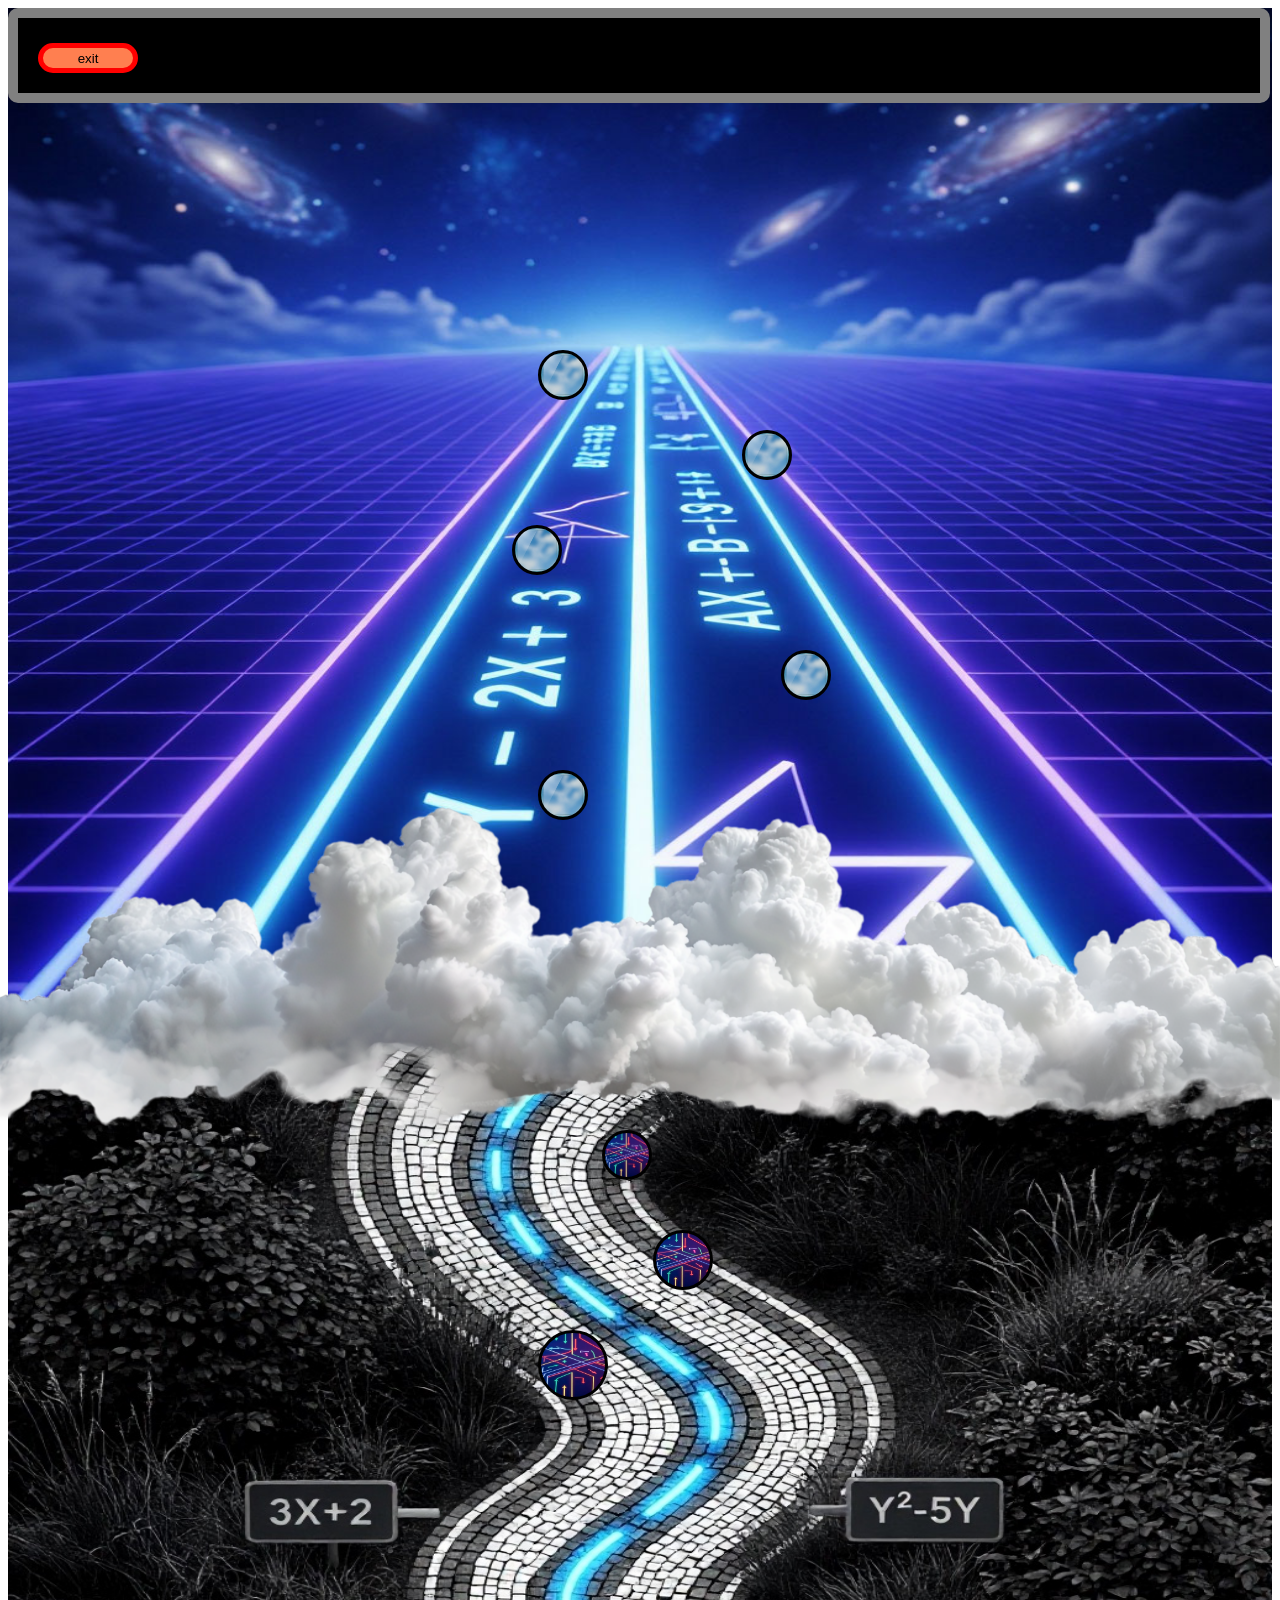
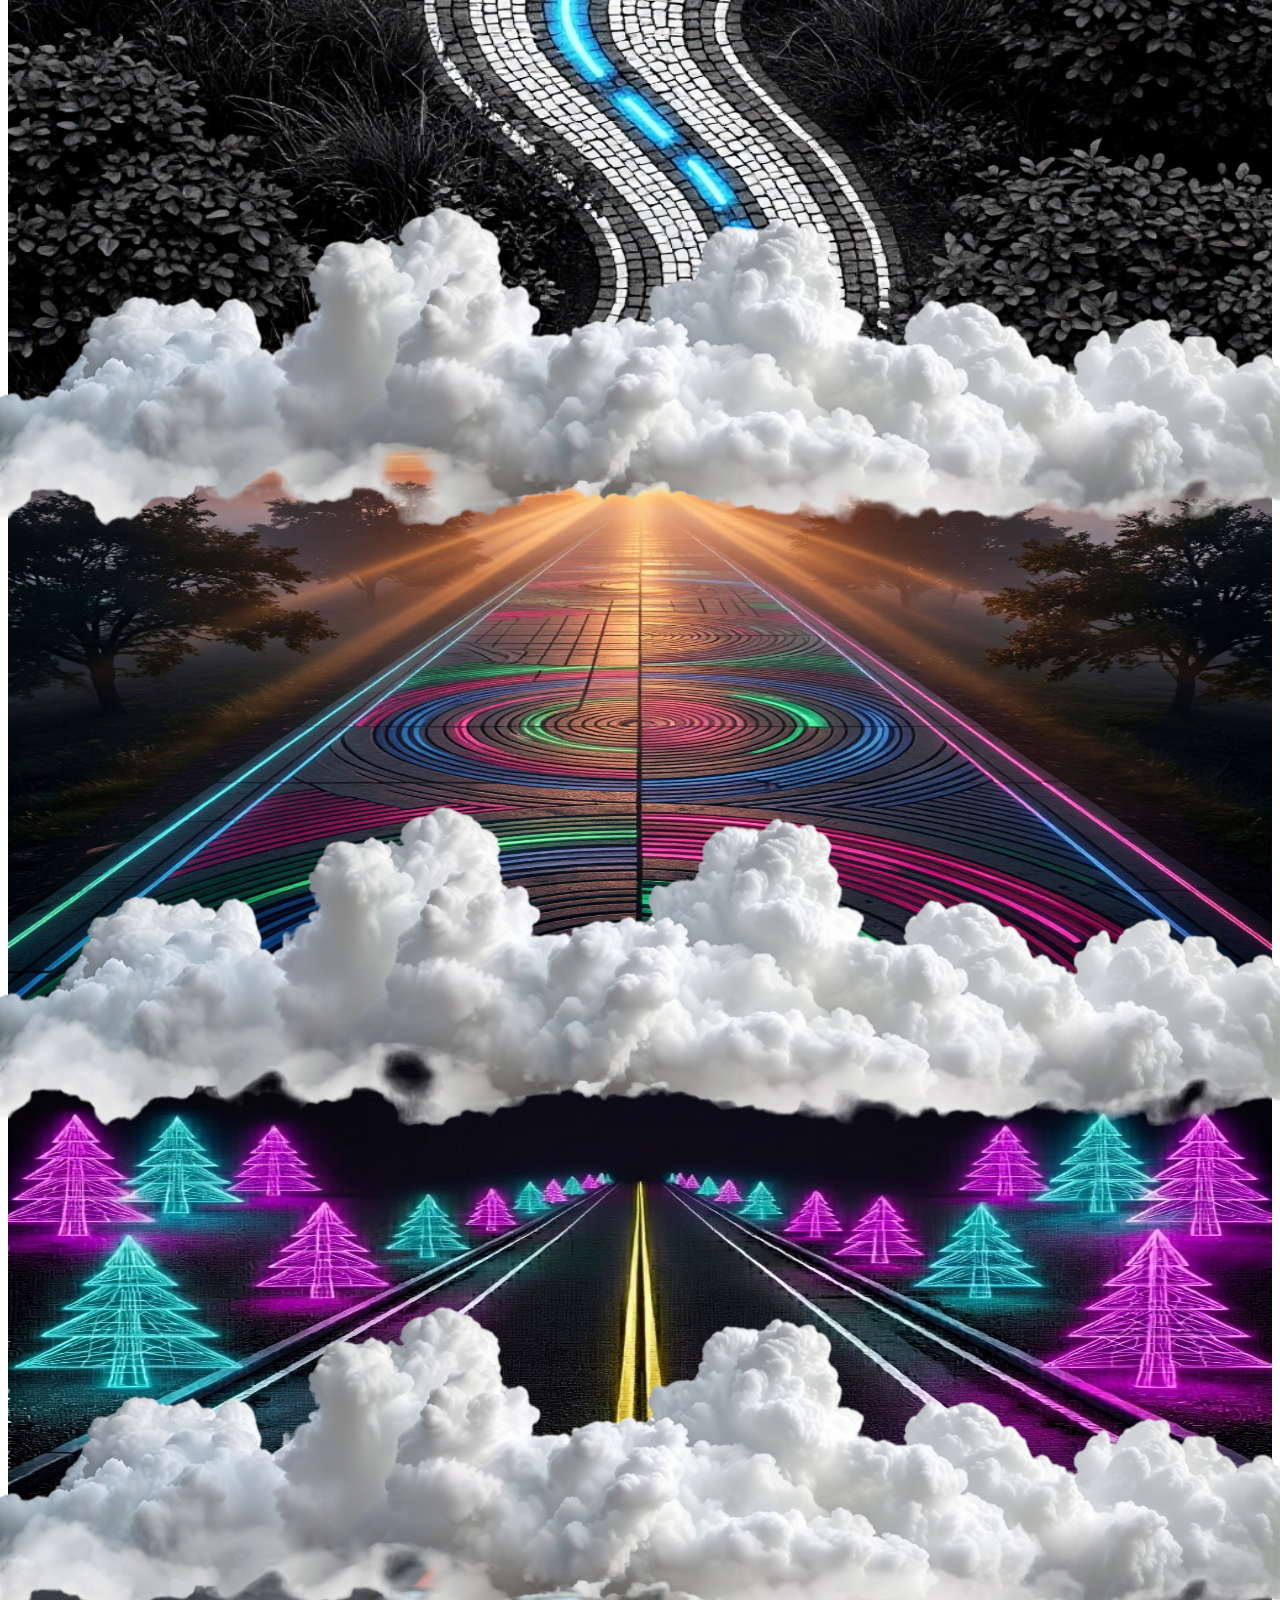
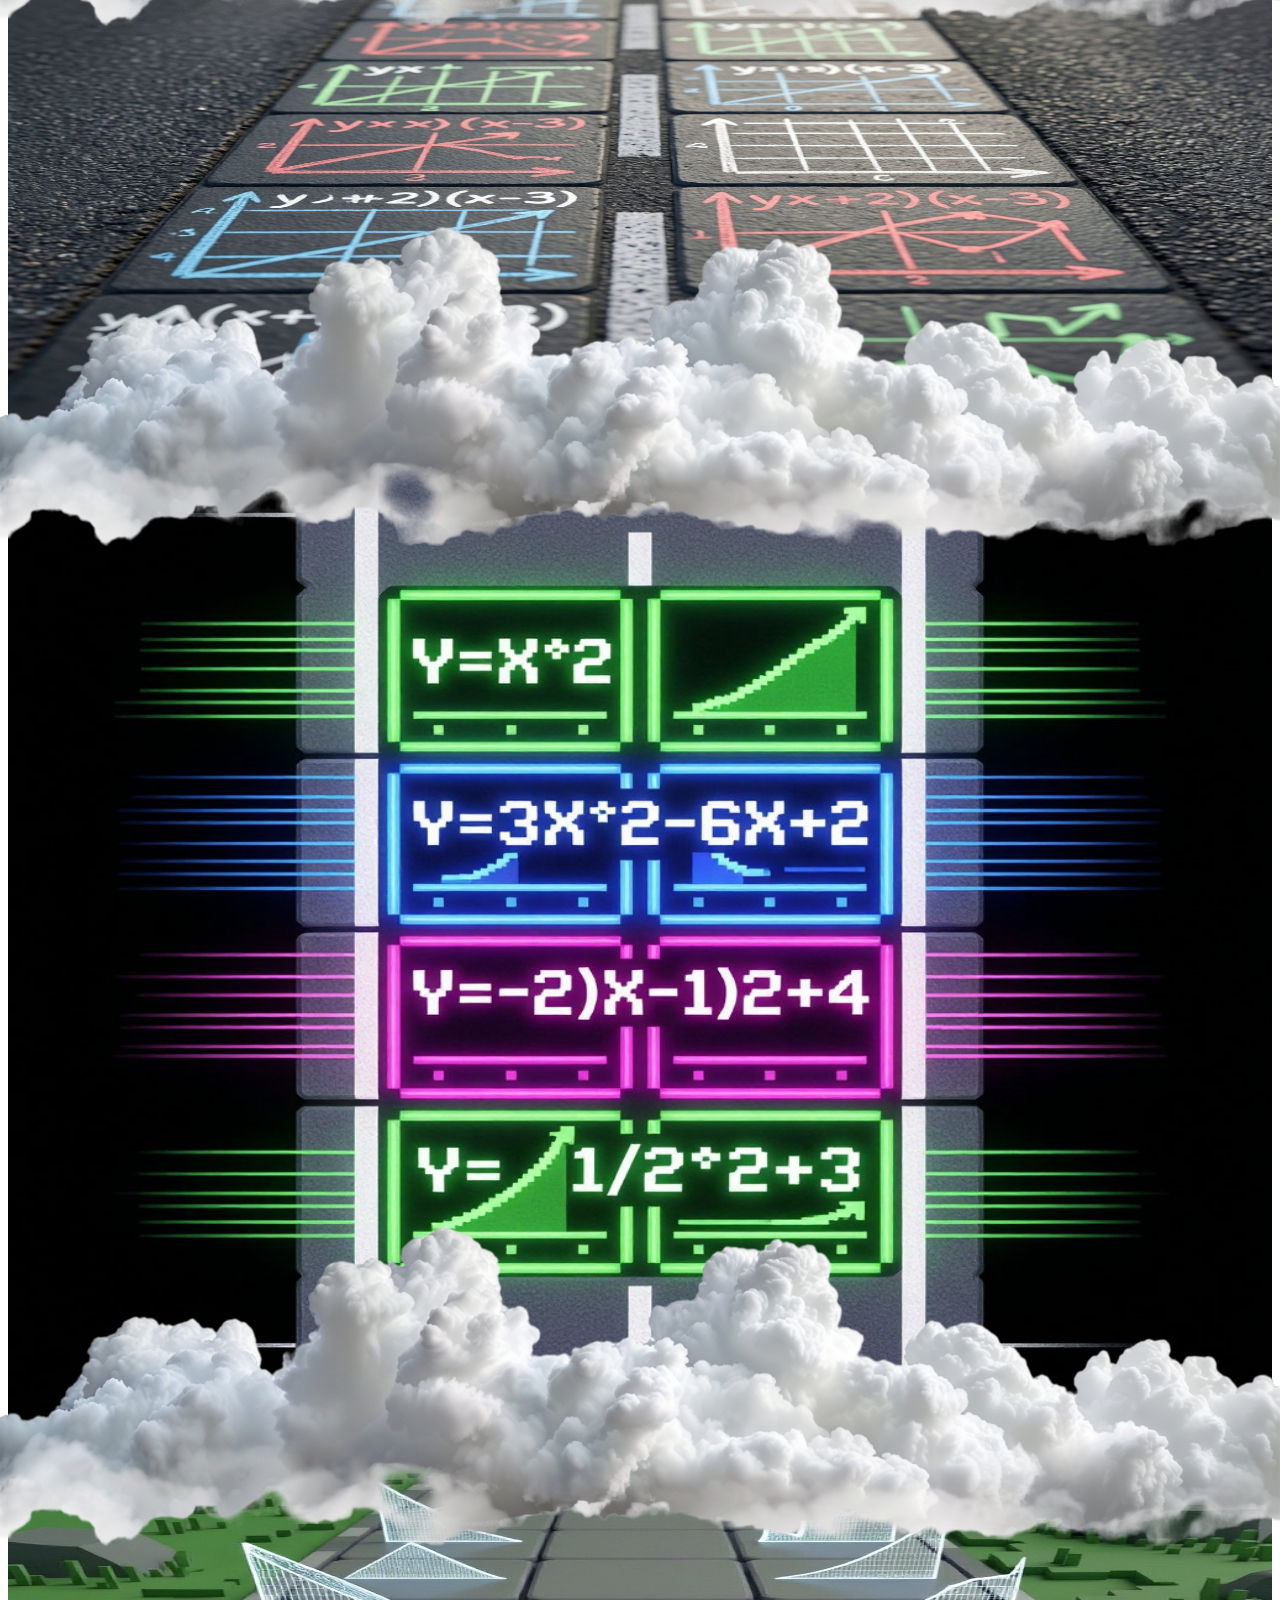
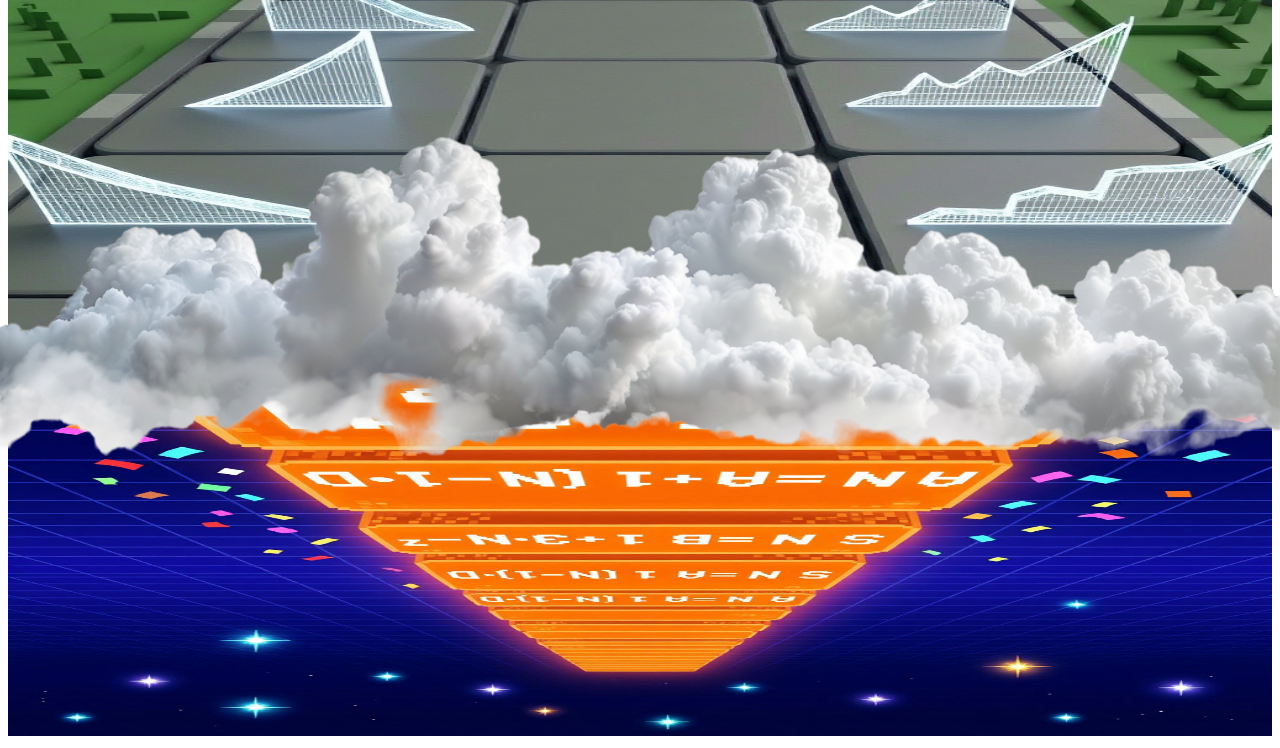
==== commit 4371caa1: "Update math.html" ====
--- a/math.html
+++ b/math.html
@@ -48,17 +48,6 @@
     <button id="level_6" onclick="level_6()"></button>
     <button id="level_7" onclick="level_7()"></button>
     <button id="level_8" onclick="level_8()"></button>
-    <button id="level_9" onclick="level_9()"></button>
-    <button id="level_10" onclick="level_10()"></button>
-    <button id="level_11" onclick="level_11()"></button>
-    <button id="level_12" onclick="level_12()"></button>
-    <button id="level_13" onclick="level_13()"></button>
-    <button id="level_14" onclick="level_14()"></button>
-    <button id="level_15" onclick="level_15()"></button>
-    <button id="level_16" onclick="level_16()"></button>
-    <button id="level_17" onclick="level_17()"></button>
-    <button id="level_18" onclick="level_18()"></button>
-    <button id="level_22" onclick="level_22()"></button>
 
 </body>
-</html>+</html>
